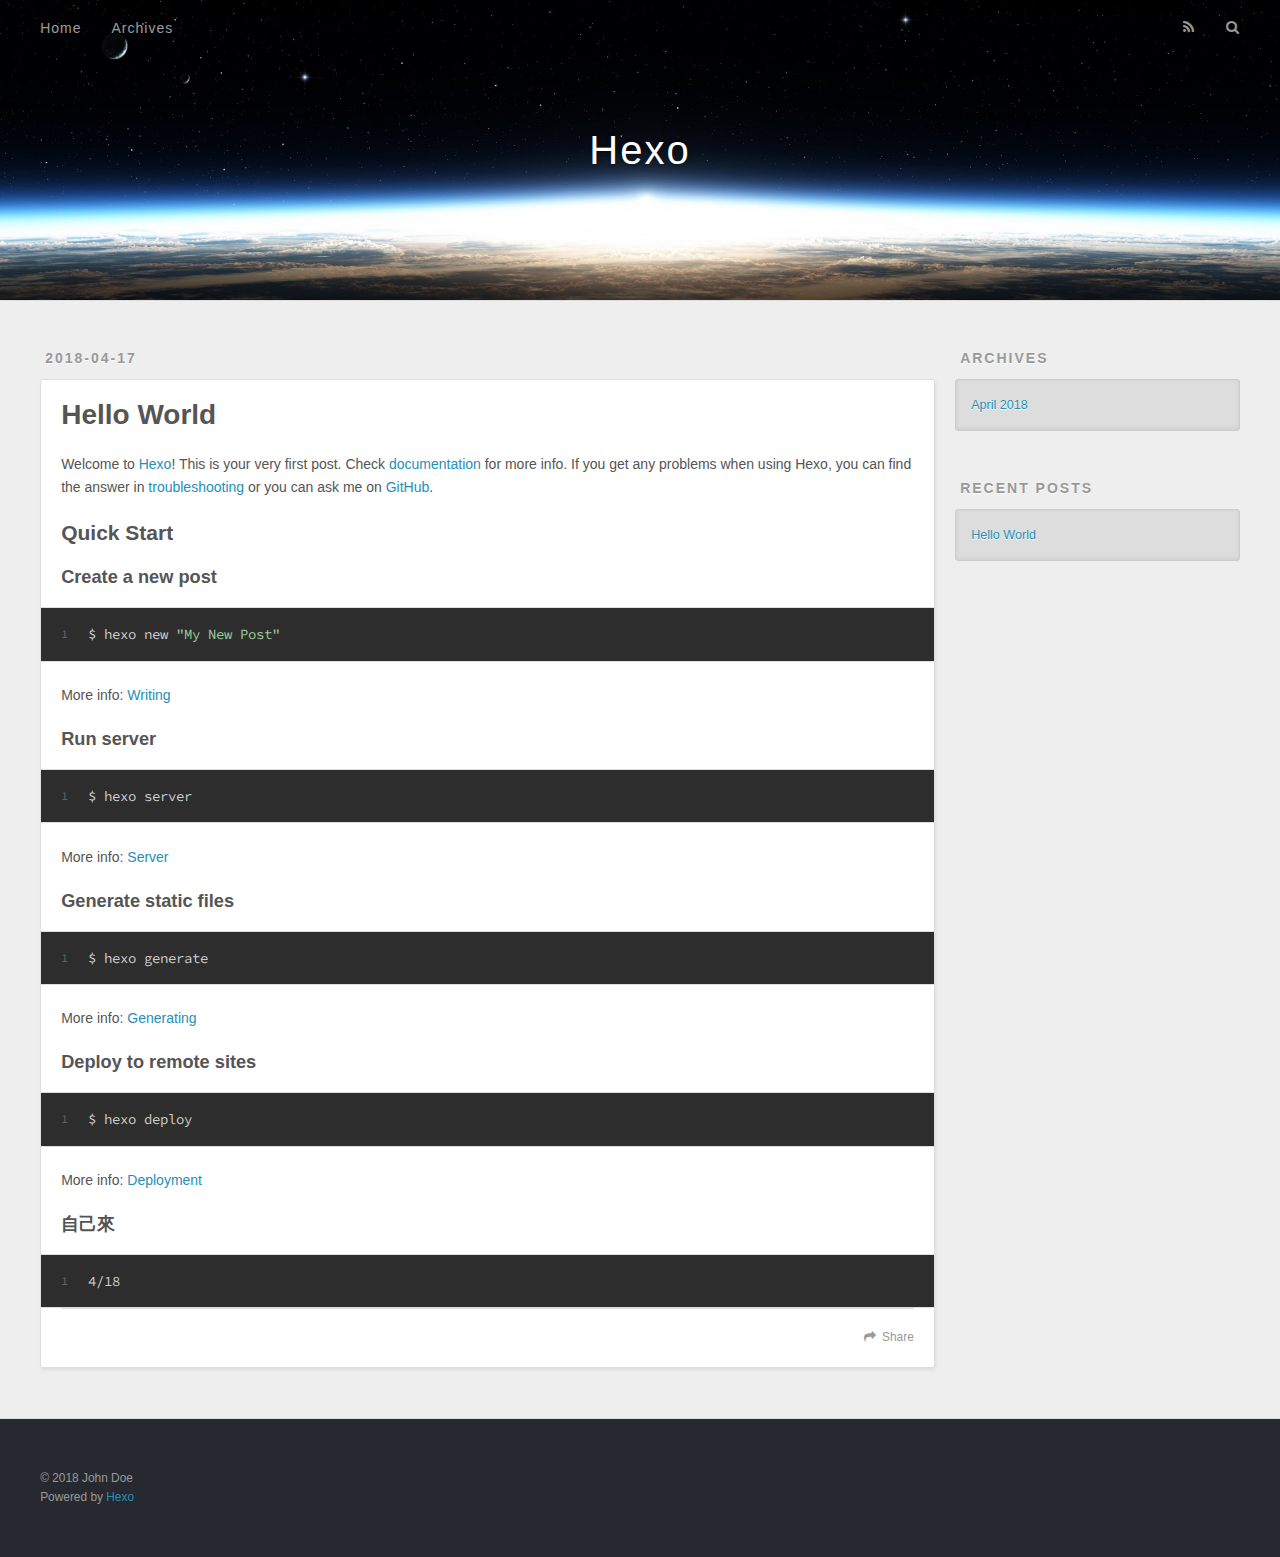
==== index.html @ 75c7a635 "first" ====
<!DOCTYPE html>
<html>
<head>
  <meta charset="utf-8">
  

  
  <title>Hexo</title>
  <meta name="viewport" content="width=device-width, initial-scale=1, maximum-scale=1">
  <meta property="og:type" content="website">
<meta property="og:title" content="Hexo">
<meta property="og:url" content="http://yoursite.com/index.html">
<meta property="og:site_name" content="Hexo">
<meta property="og:locale" content="default">
<meta name="twitter:card" content="summary">
<meta name="twitter:title" content="Hexo">
  
    <link rel="alternate" href="/atom.xml" title="Hexo" type="application/atom+xml">
  
  
    <link rel="icon" href="/favicon.png">
  
  
    <link href="//fonts.googleapis.com/css?family=Source+Code+Pro" rel="stylesheet" type="text/css">
  
  <link rel="stylesheet" href="/css/style.css">
</head>

<body>
  <div id="container">
    <div id="wrap">
      <header id="header">
  <div id="banner"></div>
  <div id="header-outer" class="outer">
    <div id="header-title" class="inner">
      <h1 id="logo-wrap">
        <a href="/" id="logo">Hexo</a>
      </h1>
      
    </div>
    <div id="header-inner" class="inner">
      <nav id="main-nav">
        <a id="main-nav-toggle" class="nav-icon"></a>
        
          <a class="main-nav-link" href="/">Home</a>
        
          <a class="main-nav-link" href="/archives">Archives</a>
        
      </nav>
      <nav id="sub-nav">
        
          <a id="nav-rss-link" class="nav-icon" href="/atom.xml" title="RSS Feed"></a>
        
        <a id="nav-search-btn" class="nav-icon" title="Search"></a>
      </nav>
      <div id="search-form-wrap">
        <form action="//google.com/search" method="get" accept-charset="UTF-8" class="search-form"><input type="search" name="q" class="search-form-input" placeholder="Search"><button type="submit" class="search-form-submit">&#xF002;</button><input type="hidden" name="sitesearch" value="http://yoursite.com"></form>
      </div>
    </div>
  </div>
</header>
      <div class="outer">
        <section id="main">
  
    <article id="post-hello-world" class="article article-type-post" itemscope itemprop="blogPost">
  <div class="article-meta">
    <a href="/2018/04/17/hello-world/" class="article-date">
  <time datetime="2018-04-17T09:49:52.529Z" itemprop="datePublished">2018-04-17</time>
</a>
    
  </div>
  <div class="article-inner">
    
    
      <header class="article-header">
        
  
    <h1 itemprop="name">
      <a class="article-title" href="/2018/04/17/hello-world/">Hello World</a>
    </h1>
  

      </header>
    
    <div class="article-entry" itemprop="articleBody">
      
        <p>Welcome to <a href="https://hexo.io/" target="_blank" rel="noopener">Hexo</a>! This is your very first post. Check <a href="https://hexo.io/docs/" target="_blank" rel="noopener">documentation</a> for more info. If you get any problems when using Hexo, you can find the answer in <a href="https://hexo.io/docs/troubleshooting.html" target="_blank" rel="noopener">troubleshooting</a> or you can ask me on <a href="https://github.com/hexojs/hexo/issues" target="_blank" rel="noopener">GitHub</a>.</p>
<h2 id="Quick-Start"><a href="#Quick-Start" class="headerlink" title="Quick Start"></a>Quick Start</h2><h3 id="Create-a-new-post"><a href="#Create-a-new-post" class="headerlink" title="Create a new post"></a>Create a new post</h3><figure class="highlight bash"><table><tr><td class="gutter"><pre><span class="line">1</span><br></pre></td><td class="code"><pre><span class="line">$ hexo new <span class="string">"My New Post"</span></span><br></pre></td></tr></table></figure>
<p>More info: <a href="https://hexo.io/docs/writing.html" target="_blank" rel="noopener">Writing</a></p>
<h3 id="Run-server"><a href="#Run-server" class="headerlink" title="Run server"></a>Run server</h3><figure class="highlight bash"><table><tr><td class="gutter"><pre><span class="line">1</span><br></pre></td><td class="code"><pre><span class="line">$ hexo server</span><br></pre></td></tr></table></figure>
<p>More info: <a href="https://hexo.io/docs/server.html" target="_blank" rel="noopener">Server</a></p>
<h3 id="Generate-static-files"><a href="#Generate-static-files" class="headerlink" title="Generate static files"></a>Generate static files</h3><figure class="highlight bash"><table><tr><td class="gutter"><pre><span class="line">1</span><br></pre></td><td class="code"><pre><span class="line">$ hexo generate</span><br></pre></td></tr></table></figure>
<p>More info: <a href="https://hexo.io/docs/generating.html" target="_blank" rel="noopener">Generating</a></p>
<h3 id="Deploy-to-remote-sites"><a href="#Deploy-to-remote-sites" class="headerlink" title="Deploy to remote sites"></a>Deploy to remote sites</h3><figure class="highlight bash"><table><tr><td class="gutter"><pre><span class="line">1</span><br></pre></td><td class="code"><pre><span class="line">$ hexo deploy</span><br></pre></td></tr></table></figure>
<p>More info: <a href="https://hexo.io/docs/deployment.html" target="_blank" rel="noopener">Deployment</a></p>
<h3 id="自己來"><a href="#自己來" class="headerlink" title="自己來"></a>自己來</h3><figure class="highlight plain"><table><tr><td class="gutter"><pre><span class="line">1</span><br></pre></td><td class="code"><pre><span class="line">4/18</span><br></pre></td></tr></table></figure>

      
    </div>
    <footer class="article-footer">
      <a data-url="http://yoursite.com/2018/04/17/hello-world/" data-id="cjg4gmbjy0000kxaw15kkt62h" class="article-share-link">Share</a>
      
      
    </footer>
  </div>
  
</article>


  


</section>
        
          <aside id="sidebar">
  
    

  
    

  
    
  
    
  <div class="widget-wrap">
    <h3 class="widget-title">Archives</h3>
    <div class="widget">
      <ul class="archive-list"><li class="archive-list-item"><a class="archive-list-link" href="/archives/2018/04/">April 2018</a></li></ul>
    </div>
  </div>


  
    
  <div class="widget-wrap">
    <h3 class="widget-title">Recent Posts</h3>
    <div class="widget">
      <ul>
        
          <li>
            <a href="/2018/04/17/hello-world/">Hello World</a>
          </li>
        
      </ul>
    </div>
  </div>

  
</aside>
        
      </div>
      <footer id="footer">
  
  <div class="outer">
    <div id="footer-info" class="inner">
      &copy; 2018 John Doe<br>
      Powered by <a href="http://hexo.io/" target="_blank">Hexo</a>
    </div>
  </div>
</footer>
    </div>
    <nav id="mobile-nav">
  
    <a href="/" class="mobile-nav-link">Home</a>
  
    <a href="/archives" class="mobile-nav-link">Archives</a>
  
</nav>
    

<script src="//ajax.googleapis.com/ajax/libs/jquery/2.0.3/jquery.min.js"></script>


  <link rel="stylesheet" href="/fancybox/jquery.fancybox.css">
  <script src="/fancybox/jquery.fancybox.pack.js"></script>


<script src="/js/script.js"></script>



  </div>
</body>
</html>
---- css/style.css ----
body {
  width: 100%;
}
body:before,
body:after {
  content: "";
  display: table;
}
body:after {
  clear: both;
}
html,
body,
div,
span,
applet,
object,
iframe,
h1,
h2,
h3,
h4,
h5,
h6,
p,
blockquote,
pre,
a,
abbr,
acronym,
address,
big,
cite,
code,
del,
dfn,
em,
img,
ins,
kbd,
q,
s,
samp,
small,
strike,
strong,
sub,
sup,
tt,
var,
dl,
dt,
dd,
ol,
ul,
li,
fieldset,
form,
label,
legend,
table,
caption,
tbody,
tfoot,
thead,
tr,
th,
td {
  margin: 0;
  padding: 0;
  border: 0;
  outline: 0;
  font-weight: inherit;
  font-style: inherit;
  font-family: inherit;
  font-size: 100%;
  vertical-align: baseline;
}
body {
  line-height: 1;
  color: #000;
  background: #fff;
}
ol,
ul {
  list-style: none;
}
table {
  border-collapse: separate;
  border-spacing: 0;
  vertical-align: middle;
}
caption,
th,
td {
  text-align: left;
  font-weight: normal;
  vertical-align: middle;
}
a img {
  border: none;
}
input,
button {
  margin: 0;
  padding: 0;
}
input::-moz-focus-inner,
button::-moz-focus-inner {
  border: 0;
  padding: 0;
}
@font-face {
  font-family: FontAwesome;
  font-style: normal;
  font-weight: normal;
  src: url("fonts/fontawesome-webfont.eot?v=#4.0.3");
  src: url("fonts/fontawesome-webfont.eot?#iefix&v=#4.0.3") format("embedded-opentype"), url("fonts/fontawesome-webfont.woff?v=#4.0.3") format("woff"), url("fonts/fontawesome-webfont.ttf?v=#4.0.3") format("truetype"), url("fonts/fontawesome-webfont.svg#fontawesomeregular?v=#4.0.3") format("svg");
}
html,
body,
#container {
  height: 100%;
}
body {
  background: #eee;
  font: 14px -apple-system, BlinkMacSystemFont, "Segoe UI", "Roboto", "Oxygen", "Ubuntu", "Cantarell", "Fira Sans", "Droid Sans", "Helvetica Neue", sans-serif;
  -webkit-text-size-adjust: 100%;
}
.outer {
  max-width: 1220px;
  margin: 0 auto;
  padding: 0 20px;
}
.outer:before,
.outer:after {
  content: "";
  display: table;
}
.outer:after {
  clear: both;
}
.inner {
  display: inline;
  float: left;
  width: 98.33333333333333%;
  margin: 0 0.833333333333333%;
}
.left,
.alignleft {
  float: left;
}
.right,
.alignright {
  float: right;
}
.clear {
  clear: both;
}
#container {
  position: relative;
}
.mobile-nav-on {
  overflow: hidden;
}
#wrap {
  height: 100%;
  width: 100%;
  position: absolute;
  top: 0;
  left: 0;
  -webkit-transition: 0.2s ease-out;
  -moz-transition: 0.2s ease-out;
  -ms-transition: 0.2s ease-out;
  transition: 0.2s ease-out;
  z-index: 1;
  background: #eee;
}
.mobile-nav-on #wrap {
  left: 280px;
}
@media screen and (min-width: 768px) {
  #main {
    display: inline;
    float: left;
    width: 73.33333333333333%;
    margin: 0 0.833333333333333%;
  }
}
.article-date,
.article-category-link,
.archive-year,
.widget-title {
  text-decoration: none;
  text-transform: uppercase;
  letter-spacing: 2px;
  color: #999;
  margin-bottom: 1em;
  margin-left: 5px;
  line-height: 1em;
  text-shadow: 0 1px #fff;
  font-weight: bold;
}
.article-inner,
.archive-article-inner {
  background: #fff;
  -webkit-box-shadow: 1px 2px 3px #ddd;
  box-shadow: 1px 2px 3px #ddd;
  border: 1px solid #ddd;
  border-radius: 3px;
}
.article-entry h1,
.widget h1 {
  font-size: 2em;
}
.article-entry h2,
.widget h2 {
  font-size: 1.5em;
}
.article-entry h3,
.widget h3 {
  font-size: 1.3em;
}
.article-entry h4,
.widget h4 {
  font-size: 1.2em;
}
.article-entry h5,
.widget h5 {
  font-size: 1em;
}
.article-entry h6,
.widget h6 {
  font-size: 1em;
  color: #999;
}
.article-entry hr,
.widget hr {
  border: 1px dashed #ddd;
}
.article-entry strong,
.widget strong {
  font-weight: bold;
}
.article-entry em,
.widget em,
.article-entry cite,
.widget cite {
  font-style: italic;
}
.article-entry sup,
.widget sup,
.article-entry sub,
.widget sub {
  font-size: 0.75em;
  line-height: 0;
  position: relative;
  vertical-align: baseline;
}
.article-entry sup,
.widget sup {
  top: -0.5em;
}
.article-entry sub,
.widget sub {
  bottom: -0.2em;
}
.article-entry small,
.widget small {
  font-size: 0.85em;
}
.article-entry acronym,
.widget acronym,
.article-entry abbr,
.widget abbr {
  border-bottom: 1px dotted;
}
.article-entry ul,
.widget ul,
.article-entry ol,
.widget ol,
.article-entry dl,
.widget dl {
  margin: 0 20px;
  line-height: 1.6em;
}
.article-entry ul ul,
.widget ul ul,
.article-entry ol ul,
.widget ol ul,
.article-entry ul ol,
.widget ul ol,
.article-entry ol ol,
.widget ol ol {
  margin-top: 0;
  margin-bottom: 0;
}
.article-entry ul,
.widget ul {
  list-style: disc;
}
.article-entry ol,
.widget ol {
  list-style: decimal;
}
.article-entry dt,
.widget dt {
  font-weight: bold;
}
#header {
  height: 300px;
  position: relative;
  border-bottom: 1px solid #ddd;
}
#header:before,
#header:after {
  content: "";
  position: absolute;
  left: 0;
  right: 0;
  height: 40px;
}
#header:before {
  top: 0;
  background: -webkit-linear-gradient(rgba(0,0,0,0.2), transparent);
  background: -moz-linear-gradient(rgba(0,0,0,0.2), transparent);
  background: -ms-linear-gradient(rgba(0,0,0,0.2), transparent);
  background: linear-gradient(rgba(0,0,0,0.2), transparent);
}
#header:after {
  bottom: 0;
  background: -webkit-linear-gradient(transparent, rgba(0,0,0,0.2));
  background: -moz-linear-gradient(transparent, rgba(0,0,0,0.2));
  background: -ms-linear-gradient(transparent, rgba(0,0,0,0.2));
  background: linear-gradient(transparent, rgba(0,0,0,0.2));
}
#header-outer {
  height: 100%;
  position: relative;
}
#header-inner {
  position: relative;
  overflow: hidden;
}
#banner {
  position: absolute;
  top: 0;
  left: 0;
  width: 100%;
  height: 100%;
  background: url("images/banner.jpg") center #000;
  -webkit-background-size: cover;
  -moz-background-size: cover;
  background-size: cover;
  z-index: -1;
}
#header-title {
  text-align: center;
  height: 40px;
  position: absolute;
  top: 50%;
  left: 0;
  margin-top: -20px;
}
#logo,
#subtitle {
  text-decoration: none;
  color: #fff;
  font-weight: 300;
  text-shadow: 0 1px 4px rgba(0,0,0,0.3);
}
#logo {
  font-size: 40px;
  line-height: 40px;
  letter-spacing: 2px;
}
#subtitle {
  font-size: 16px;
  line-height: 16px;
  letter-spacing: 1px;
}
#subtitle-wrap {
  margin-top: 16px;
}
#main-nav {
  float: left;
  margin-left: -15px;
}
.nav-icon,
.main-nav-link {
  float: left;
  color: #fff;
  opacity: 0.6;
  text-decoration: none;
  text-shadow: 0 1px rgba(0,0,0,0.2);
  -webkit-transition: opacity 0.2s;
  -moz-transition: opacity 0.2s;
  -ms-transition: opacity 0.2s;
  transition: opacity 0.2s;
  display: block;
  padding: 20px 15px;
}
.nav-icon:hover,
.main-nav-link:hover {
  opacity: 1;
}
.nav-icon {
  font-family: FontAwesome;
  text-align: center;
  font-size: 14px;
  width: 14px;
  height: 14px;
  padding: 20px 15px;
  position: relative;
  cursor: pointer;
}
.main-nav-link {
  font-weight: 300;
  letter-spacing: 1px;
}
@media screen and (max-width: 479px) {
  .main-nav-link {
    display: none;
  }
}
#main-nav-toggle {
  display: none;
}
#main-nav-toggle:before {
  content: "\f0c9";
}
@media screen and (max-width: 479px) {
  #main-nav-toggle {
    display: block;
  }
}
#sub-nav {
  float: right;
  margin-right: -15px;
}
#nav-rss-link:before {
  content: "\f09e";
}
#nav-search-btn:before {
  content: "\f002";
}
#search-form-wrap {
  position: absolute;
  top: 15px;
  width: 150px;
  height: 30px;
  right: -150px;
  opacity: 0;
  -webkit-transition: 0.2s ease-out;
  -moz-transition: 0.2s ease-out;
  -ms-transition: 0.2s ease-out;
  transition: 0.2s ease-out;
}
#search-form-wrap.on {
  opacity: 1;
  right: 0;
}
@media screen and (max-width: 479px) {
  #search-form-wrap {
    width: 100%;
    right: -100%;
  }
}
.search-form {
  position: absolute;
  top: 0;
  left: 0;
  right: 0;
  background: #fff;
  padding: 5px 15px;
  border-radius: 15px;
  -webkit-box-shadow: 0 0 10px rgba(0,0,0,0.3);
  box-shadow: 0 0 10px rgba(0,0,0,0.3);
}
.search-form-input {
  border: none;
  background: none;
  color: #555;
  width: 100%;
  font: 13px -apple-system, BlinkMacSystemFont, "Segoe UI", "Roboto", "Oxygen", "Ubuntu", "Cantarell", "Fira Sans", "Droid Sans", "Helvetica Neue", sans-serif;
  outline: none;
}
.search-form-input::-webkit-search-results-decoration,
.search-form-input::-webkit-search-cancel-button {
  -webkit-appearance: none;
}
.search-form-submit {
  position: absolute;
  top: 50%;
  right: 10px;
  margin-top: -7px;
  font: 13px FontAwesome;
  border: none;
  background: none;
  color: #bbb;
  cursor: pointer;
}
.search-form-submit:hover,
.search-form-submit:focus {
  color: #777;
}
.article {
  margin: 50px 0;
}
.article-inner {
  overflow: hidden;
}
.article-meta:before,
.article-meta:after {
  content: "";
  display: table;
}
.article-meta:after {
  clear: both;
}
.article-date {
  float: left;
}
.article-category {
  float: left;
  line-height: 1em;
  color: #ccc;
  text-shadow: 0 1px #fff;
  margin-left: 8px;
}
.article-category:before {
  content: "\2022";
}
.article-category-link {
  margin: 0 12px 1em;
}
.article-header {
  padding: 20px 20px 0;
}
.article-title {
  text-decoration: none;
  font-size: 2em;
  font-weight: bold;
  color: #555;
  line-height: 1.1em;
  -webkit-transition: color 0.2s;
  -moz-transition: color 0.2s;
  -ms-transition: color 0.2s;
  transition: color 0.2s;
}
a.article-title:hover {
  color: #258fb8;
}
.article-entry {
  color: #555;
  padding: 0 20px;
}
.article-entry:before,
.article-entry:after {
  content: "";
  display: table;
}
.article-entry:after {
  clear: both;
}
.article-entry p,
.article-entry table {
  line-height: 1.6em;
  margin: 1.6em 0;
}
.article-entry h1,
.article-entry h2,
.article-entry h3,
.article-entry h4,
.article-entry h5,
.article-entry h6 {
  font-weight: bold;
}
.article-entry h1,
.article-entry h2,
.article-entry h3,
.article-entry h4,
.article-entry h5,
.article-entry h6 {
  line-height: 1.1em;
  margin: 1.1em 0;
}
.article-entry a {
  color: #258fb8;
  text-decoration: none;
}
.article-entry a:hover {
  text-decoration: underline;
}
.article-entry ul,
.article-entry ol,
.article-entry dl {
  margin-top: 1.6em;
  margin-bottom: 1.6em;
}
.article-entry img,
.article-entry video {
  max-width: 100%;
  height: auto;
  display: block;
  margin: auto;
}
.article-entry iframe {
  border: none;
}
.article-entry table {
  width: 100%;
  border-collapse: collapse;
  border-spacing: 0;
}
.article-entry th {
  font-weight: bold;
  border-bottom: 3px solid #ddd;
  padding-bottom: 0.5em;
}
.article-entry td {
  border-bottom: 1px solid #ddd;
  padding: 10px 0;
}
.article-entry blockquote {
  font-family: Georgia, "Times New Roman", serif;
  font-size: 1.4em;
  margin: 1.6em 20px;
  text-align: center;
}
.article-entry blockquote footer {
  font-size: 14px;
  margin: 1.6em 0;
  font-family: -apple-system, BlinkMacSystemFont, "Segoe UI", "Roboto", "Oxygen", "Ubuntu", "Cantarell", "Fira Sans", "Droid Sans", "Helvetica Neue", sans-serif;
}
.article-entry blockquote footer cite:before {
  content: "—";
  padding: 0 0.5em;
}
.article-entry .pullquote {
  text-align: left;
  width: 45%;
  margin: 0;
}
.article-entry .pullquote.left {
  margin-left: 0.5em;
  margin-right: 1em;
}
.article-entry .pullquote.right {
  margin-right: 0.5em;
  margin-left: 1em;
}
.article-entry .caption {
  color: #999;
  display: block;
  font-size: 0.9em;
  margin-top: 0.5em;
  position: relative;
  text-align: center;
}
.article-entry .video-container {
  position: relative;
  padding-top: 56.25%;
  height: 0;
  overflow: hidden;
}
.article-entry .video-container iframe,
.article-entry .video-container object,
.article-entry .video-container embed {
  position: absolute;
  top: 0;
  left: 0;
  width: 100%;
  height: 100%;
  margin-top: 0;
}
.article-more-link a {
  display: inline-block;
  line-height: 1em;
  padding: 6px 15px;
  border-radius: 15px;
  background: #eee;
  color: #999;
  text-shadow: 0 1px #fff;
  text-decoration: none;
}
.article-more-link a:hover {
  background: #258fb8;
  color: #fff;
  text-decoration: none;
  text-shadow: 0 1px #1e7293;
}
.article-footer {
  font-size: 0.85em;
  line-height: 1.6em;
  border-top: 1px solid #ddd;
  padding-top: 1.6em;
  margin: 0 20px 20px;
}
.article-footer:before,
.article-footer:after {
  content: "";
  display: table;
}
.article-footer:after {
  clear: both;
}
.article-footer a {
  color: #999;
  text-decoration: none;
}
.article-footer a:hover {
  color: #555;
}
.article-tag-list-item {
  float: left;
  margin-right: 10px;
}
.article-tag-list-link:before {
  content: "#";
}
.article-comment-link {
  float: right;
}
.article-comment-link:before {
  content: "\f075";
  font-family: FontAwesome;
  padding-right: 8px;
}
.article-share-link {
  cursor: pointer;
  float: right;
  margin-left: 20px;
}
.article-share-link:before {
  content: "\f064";
  font-family: FontAwesome;
  padding-right: 6px;
}
#article-nav {
  position: relative;
}
#article-nav:before,
#article-nav:after {
  content: "";
  display: table;
}
#article-nav:after {
  clear: both;
}
@media screen and (min-width: 768px) {
  #article-nav {
    margin: 50px 0;
  }
  #article-nav:before {
    width: 8px;
    height: 8px;
    position: absolute;
    top: 50%;
    left: 50%;
    margin-top: -4px;
    margin-left: -4px;
    content: "";
    border-radius: 50%;
    background: #ddd;
    -webkit-box-shadow: 0 1px 2px #fff;
    box-shadow: 0 1px 2px #fff;
  }
}
.article-nav-link-wrap {
  text-decoration: none;
  text-shadow: 0 1px #fff;
  color: #999;
  -webkit-box-sizing: border-box;
  -moz-box-sizing: border-box;
  box-sizing: border-box;
  margin-top: 50px;
  text-align: center;
  display: block;
}
.article-nav-link-wrap:hover {
  color: #555;
}
@media screen and (min-width: 768px) {
  .article-nav-link-wrap {
    width: 50%;
    margin-top: 0;
  }
}
@media screen and (min-width: 768px) {
  #article-nav-newer {
    float: left;
    text-align: right;
    padding-right: 20px;
  }
}
@media screen and (min-width: 768px) {
  #article-nav-older {
    float: right;
    text-align: left;
    padding-left: 20px;
  }
}
.article-nav-caption {
  text-transform: uppercase;
  letter-spacing: 2px;
  color: #ddd;
  line-height: 1em;
  font-weight: bold;
}
#article-nav-newer .article-nav-caption {
  margin-right: -2px;
}
.article-nav-title {
  font-size: 0.85em;
  line-height: 1.6em;
  margin-top: 0.5em;
}
.article-share-box {
  position: absolute;
  display: none;
  background: #fff;
  -webkit-box-shadow: 1px 2px 10px rgba(0,0,0,0.2);
  box-shadow: 1px 2px 10px rgba(0,0,0,0.2);
  border-radius: 3px;
  margin-left: -145px;
  overflow: hidden;
  z-index: 1;
}
.article-share-box.on {
  display: block;
}
.article-share-input {
  width: 100%;
  background: none;
  -webkit-box-sizing: border-box;
  -moz-box-sizing: border-box;
  box-sizing: border-box;
  font: 14px -apple-system, BlinkMacSystemFont, "Segoe UI", "Roboto", "Oxygen", "Ubuntu", "Cantarell", "Fira Sans", "Droid Sans", "Helvetica Neue", sans-serif;
  padding: 0 15px;
  color: #555;
  outline: none;
  border: 1px solid #ddd;
  border-radius: 3px 3px 0 0;
  height: 36px;
  line-height: 36px;
}
.article-share-links {
  background: #eee;
}
.article-share-links:before,
.article-share-links:after {
  content: "";
  display: table;
}
.article-share-links:after {
  clear: both;
}
.article-share-twitter,
.article-share-facebook,
.article-share-pinterest,
.article-share-google {
  width: 50px;
  height: 36px;
  display: block;
  float: left;
  position: relative;
  color: #999;
  text-shadow: 0 1px #fff;
}
.article-share-twitter:before,
.article-share-facebook:before,
.article-share-pinterest:before,
.article-share-google:before {
  font-size: 20px;
  font-family: FontAwesome;
  width: 20px;
  height: 20px;
  position: absolute;
  top: 50%;
  left: 50%;
  margin-top: -10px;
  margin-left: -10px;
  text-align: center;
}
.article-share-twitter:hover,
.article-share-facebook:hover,
.article-share-pinterest:hover,
.article-share-google:hover {
  color: #fff;
}
.article-share-twitter:before {
  content: "\f099";
}
.article-share-twitter:hover {
  background: #00aced;
  text-shadow: 0 1px #008abe;
}
.article-share-facebook:before {
  content: "\f09a";
}
.article-share-facebook:hover {
  background: #3b5998;
  text-shadow: 0 1px #2f477a;
}
.article-share-pinterest:before {
  content: "\f0d2";
}
.article-share-pinterest:hover {
  background: #cb2027;
  text-shadow: 0 1px #a21a1f;
}
.article-share-google:before {
  content: "\f0d5";
}
.article-share-google:hover {
  background: #dd4b39;
  text-shadow: 0 1px #be3221;
}
.article-gallery {
  background: #000;
  position: relative;
}
.article-gallery-photos {
  position: relative;
  overflow: hidden;
}
.article-gallery-img {
  display: none;
  max-width: 100%;
}
.article-gallery-img:first-child {
  display: block;
}
.article-gallery-img.loaded {
  position: absolute;
  display: block;
}
.article-gallery-img img {
  display: block;
  max-width: 100%;
  margin: 0 auto;
}
#comments {
  background: #fff;
  -webkit-box-shadow: 1px 2px 3px #ddd;
  box-shadow: 1px 2px 3px #ddd;
  padding: 20px;
  border: 1px solid #ddd;
  border-radius: 3px;
  margin: 50px 0;
}
#comments a {
  color: #258fb8;
}
.archives-wrap {
  margin: 50px 0;
}
.archives:before,
.archives:after {
  content: "";
  display: table;
}
.archives:after {
  clear: both;
}
.archive-year-wrap {
  margin-bottom: 1em;
}
.archives {
  -webkit-column-gap: 10px;
  -moz-column-gap: 10px;
  column-gap: 10px;
}
@media screen and (min-width: 480px) and (max-width: 767px) {
  .archives {
    -webkit-column-count: 2;
    -moz-column-count: 2;
    column-count: 2;
  }
}
@media screen and (min-width: 768px) {
  .archives {
    -webkit-column-count: 3;
    -moz-column-count: 3;
    column-count: 3;
  }
}
.archive-article {
  -webkit-column-break-inside: avoid;
  page-break-inside: avoid;
  overflow: hidden;
  break-inside: avoid-column;
}
.archive-article-inner {
  padding: 10px;
  margin-bottom: 15px;
}
.archive-article-title {
  text-decoration: none;
  font-weight: bold;
  color: #555;
  -webkit-transition: color 0.2s;
  -moz-transition: color 0.2s;
  -ms-transition: color 0.2s;
  transition: color 0.2s;
  line-height: 1.6em;
}
.archive-article-title:hover {
  color: #258fb8;
}
.archive-article-footer {
  margin-top: 1em;
}
.archive-article-date {
  color: #999;
  text-decoration: none;
  font-size: 0.85em;
  line-height: 1em;
  margin-bottom: 0.5em;
  display: block;
}
#page-nav {
  margin: 50px auto;
  background: #fff;
  -webkit-box-shadow: 1px 2px 3px #ddd;
  box-shadow: 1px 2px 3px #ddd;
  border: 1px solid #ddd;
  border-radius: 3px;
  text-align: center;
  color: #999;
  overflow: hidden;
}
#page-nav:before,
#page-nav:after {
  content: "";
  display: table;
}
#page-nav:after {
  clear: both;
}
#page-nav a,
#page-nav span {
  padding: 10px 20px;
  line-height: 1;
  height: 2ex;
}
#page-nav a {
  color: #999;
  text-decoration: none;
}
#page-nav a:hover {
  background: #999;
  color: #fff;
}
#page-nav .prev {
  float: left;
}
#page-nav .next {
  float: right;
}
#page-nav .page-number {
  display: inline-block;
}
@media screen and (max-width: 479px) {
  #page-nav .page-number {
    display: none;
  }
}
#page-nav .current {
  color: #555;
  font-weight: bold;
}
#page-nav .space {
  color: #ddd;
}
#footer {
  background: #262a30;
  padding: 50px 0;
  border-top: 1px solid #ddd;
  color: #999;
}
#footer a {
  color: #258fb8;
  text-decoration: none;
}
#footer a:hover {
  text-decoration: underline;
}
#footer-info {
  line-height: 1.6em;
  font-size: 0.85em;
}
.article-entry pre,
.article-entry .highlight {
  background: #2d2d2d;
  margin: 0 -20px;
  padding: 15px 20px;
  border-style: solid;
  border-color: #ddd;
  border-width: 1px 0;
  overflow: auto;
  color: #ccc;
  line-height: 22.400000000000002px;
}
.article-entry .highlight .gutter pre,
.article-entry .gist .gist-file .gist-data .line-numbers {
  color: #666;
  font-size: 0.85em;
}
.article-entry pre,
.article-entry code {
  font-family: "Source Code Pro", Consolas, Monaco, Menlo, Consolas, monospace;
}
.article-entry code {
  background: #eee;
  text-shadow: 0 1px #fff;
  padding: 0 0.3em;
}
.article-entry pre code {
  background: none;
  text-shadow: none;
  padding: 0;
}
.article-entry .highlight pre {
  border: none;
  margin: 0;
  padding: 0;
}
.article-entry .highlight table {
  margin: 0;
  width: auto;
}
.article-entry .highlight td {
  border: none;
  padding: 0;
}
.article-entry .highlight figcaption {
  font-size: 0.85em;
  color: #999;
  line-height: 1em;
  margin-bottom: 1em;
}
.article-entry .highlight figcaption:before,
.article-entry .highlight figcaption:after {
  content: "";
  display: table;
}
.article-entry .highlight figcaption:after {
  clear: both;
}
.article-entry .highlight figcaption a {
  float: right;
}
.article-entry .highlight .gutter pre {
  text-align: right;
  padding-right: 20px;
}
.article-entry .highlight .line {
  height: 22.400000000000002px;
}
.article-entry .highlight .line.marked {
  background: #515151;
}
.article-entry .gist {
  margin: 0 -20px;
  border-style: solid;
  border-color: #ddd;
  border-width: 1px 0;
  background: #2d2d2d;
  padding: 15px 20px 15px 0;
}
.article-entry .gist .gist-file {
  border: none;
  font-family: "Source Code Pro", Consolas, Monaco, Menlo, Consolas, monospace;
  margin: 0;
}
.article-entry .gist .gist-file .gist-data {
  background: none;
  border: none;
}
.article-entry .gist .gist-file .gist-data .line-numbers {
  background: none;
  border: none;
  padding: 0 20px 0 0;
}
.article-entry .gist .gist-file .gist-data .line-data {
  padding: 0 !important;
}
.article-entry .gist .gist-file .highlight {
  margin: 0;
  padding: 0;
  border: none;
}
.article-entry .gist .gist-file .gist-meta {
  background: #2d2d2d;
  color: #999;
  font: 0.85em -apple-system, BlinkMacSystemFont, "Segoe UI", "Roboto", "Oxygen", "Ubuntu", "Cantarell", "Fira Sans", "Droid Sans", "Helvetica Neue", sans-serif;
  text-shadow: 0 0;
  padding: 0;
  margin-top: 1em;
  margin-left: 20px;
}
.article-entry .gist .gist-file .gist-meta a {
  color: #258fb8;
  font-weight: normal;
}
.article-entry .gist .gist-file .gist-meta a:hover {
  text-decoration: underline;
}
pre .comment,
pre .title {
  color: #999;
}
pre .variable,
pre .attribute,
pre .tag,
pre .regexp,
pre .ruby .constant,
pre .xml .tag .title,
pre .xml .pi,
pre .xml .doctype,
pre .html .doctype,
pre .css .id,
pre .css .class,
pre .css .pseudo {
  color: #f2777a;
}
pre .number,
pre .preprocessor,
pre .built_in,
pre .literal,
pre .params,
pre .constant {
  color: #f99157;
}
pre .class,
pre .ruby .class .title,
pre .css .rules .attribute {
  color: #9c9;
}
pre .string,
pre .value,
pre .inheritance,
pre .header,
pre .ruby .symbol,
pre .xml .cdata {
  color: #9c9;
}
pre .css .hexcolor {
  color: #6cc;
}
pre .function,
pre .python .decorator,
pre .python .title,
pre .ruby .function .title,
pre .ruby .title .keyword,
pre .perl .sub,
pre .javascript .title,
pre .coffeescript .title {
  color: #69c;
}
pre .keyword,
pre .javascript .function {
  color: #c9c;
}
@media screen and (max-width: 479px) {
  #mobile-nav {
    position: absolute;
    top: 0;
    left: 0;
    width: 280px;
    height: 100%;
    background: #191919;
    border-right: 1px solid #fff;
  }
}
@media screen and (max-width: 479px) {
  .mobile-nav-link {
    display: block;
    color: #999;
    text-decoration: none;
    padding: 15px 20px;
    font-weight: bold;
  }
  .mobile-nav-link:hover {
    color: #fff;
  }
}
@media screen and (min-width: 768px) {
  #sidebar {
    display: inline;
    float: left;
    width: 23.333333333333332%;
    margin: 0 0.833333333333333%;
  }
}
.widget-wrap {
  margin: 50px 0;
}
.widget {
  color: #777;
  text-shadow: 0 1px #fff;
  background: #ddd;
  -webkit-box-shadow: 0 -1px 4px #ccc inset;
  box-shadow: 0 -1px 4px #ccc inset;
  border: 1px solid #ccc;
  padding: 15px;
  border-radius: 3px;
}
.widget a {
  color: #258fb8;
  text-decoration: none;
}
.widget a:hover {
  text-decoration: underline;
}
.widget ul ul,
.widget ol ul,
.widget dl ul,
.widget ul ol,
.widget ol ol,
.widget dl ol,
.widget ul dl,
.widget ol dl,
.widget dl dl {
  margin-left: 15px;
  list-style: disc;
}
.widget {
  line-height: 1.6em;
  word-wrap: break-word;
  font-size: 0.9em;
}
.widget ul,
.widget ol {
  list-style: none;
  margin: 0;
}
.widget ul ul,
.widget ol ul,
.widget ul ol,
.widget ol ol {
  margin: 0 20px;
}
.widget ul ul,
.widget ol ul {
  list-style: disc;
}
.widget ul ol,
.widget ol ol {
  list-style: decimal;
}
.category-list-count,
.tag-list-count,
.archive-list-count {
  padding-left: 5px;
  color: #999;
  font-size: 0.85em;
}
.category-list-count:before,
.tag-list-count:before,
.archive-list-count:before {
  content: "(";
}
.category-list-count:after,
.tag-list-count:after,
.archive-list-count:after {
  content: ")";
}
.tagcloud a {
  margin-right: 5px;
  display: inline-block;
}
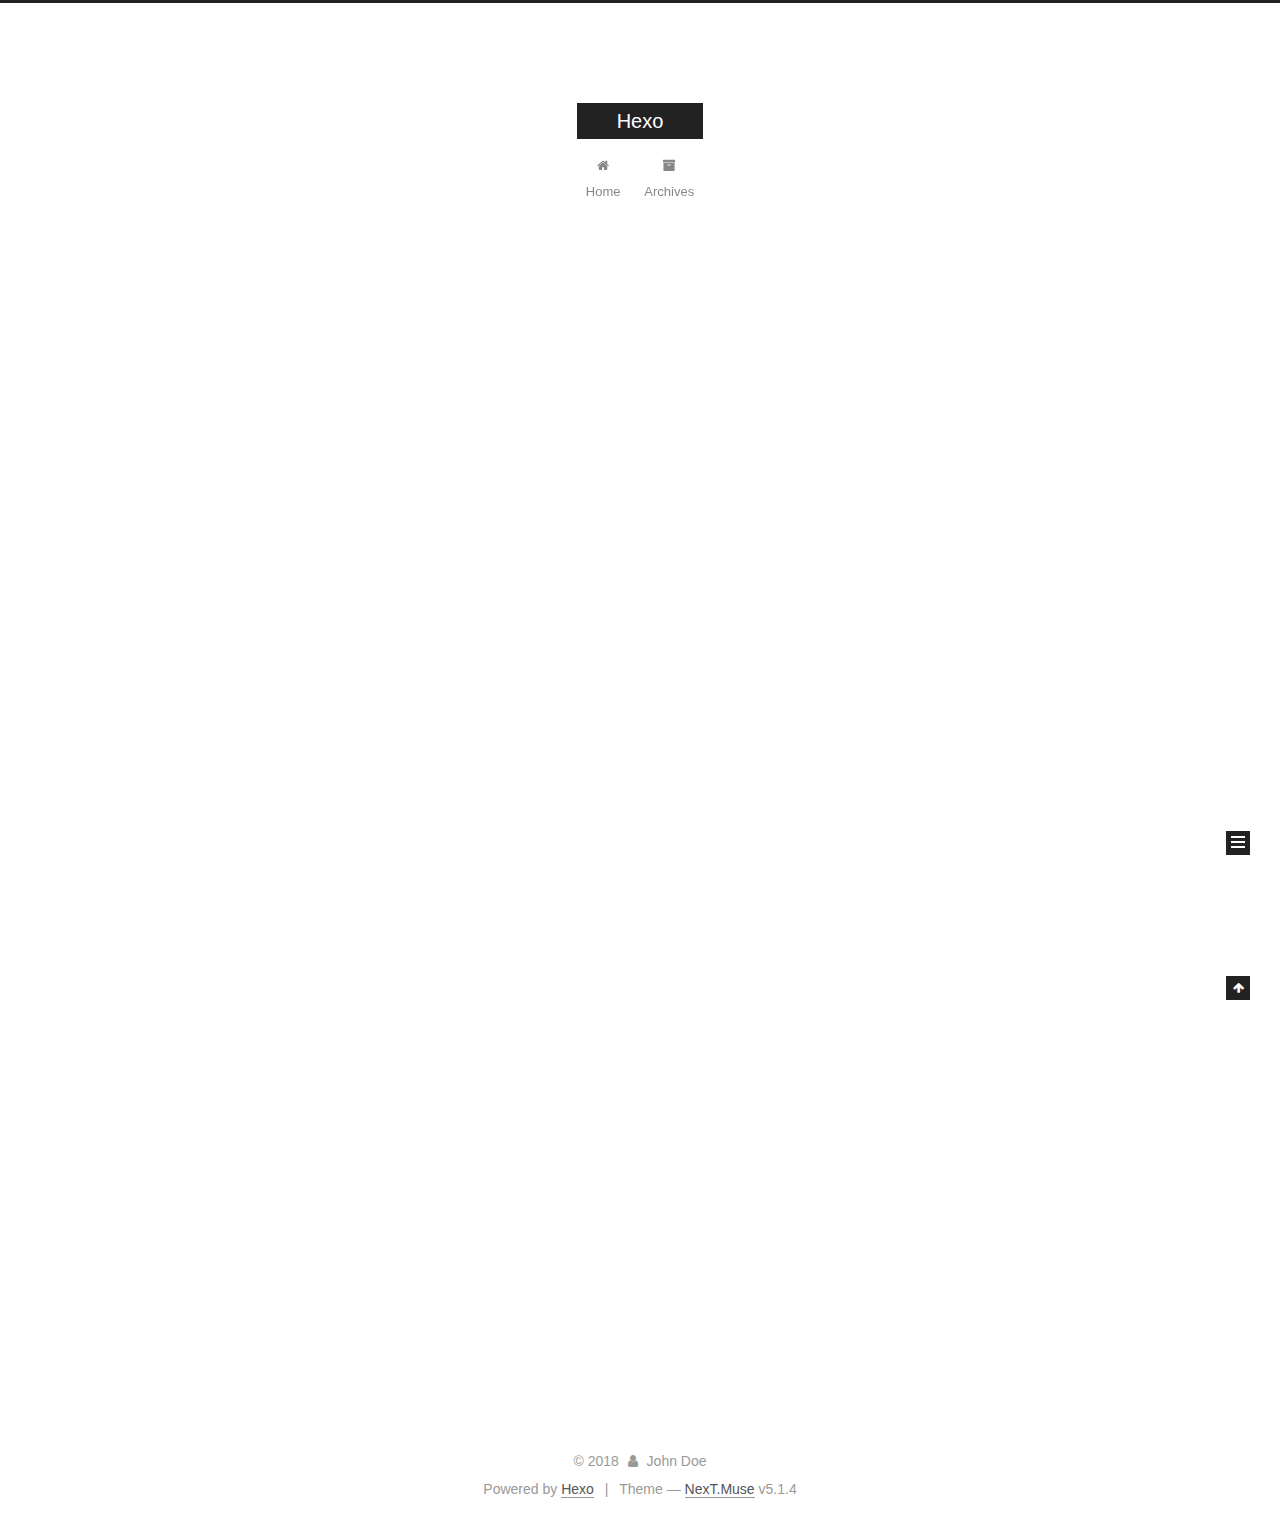
==== commit 92d52bf0: "first" ====
--- a/index.html
+++ b/index.html
@@ -1,90 +1,306 @@
 <!DOCTYPE html>
-<html>
+
+
+
+  
+
+
+<html class="theme-next muse use-motion" lang="">
 <head>
-  <meta charset="utf-8">
-  
-
-  
-  <title>Hexo</title>
-  <meta name="viewport" content="width=device-width, initial-scale=1, maximum-scale=1">
-  <meta property="og:type" content="website">
+  <meta charset="UTF-8"/>
+<meta http-equiv="X-UA-Compatible" content="IE=edge" />
+<meta name="viewport" content="width=device-width, initial-scale=1, maximum-scale=1"/>
+<meta name="theme-color" content="#222">
+
+
+
+
+
+
+
+
+
+<meta http-equiv="Cache-Control" content="no-transform" />
+<meta http-equiv="Cache-Control" content="no-siteapp" />
+
+
+
+
+
+
+
+
+
+
+
+
+
+
+
+
+  
+  
+  <link href="/lib/fancybox/source/jquery.fancybox.css?v=2.1.5" rel="stylesheet" type="text/css" />
+
+
+
+
+
+
+
+<link href="/lib/font-awesome/css/font-awesome.min.css?v=4.6.2" rel="stylesheet" type="text/css" />
+
+<link href="/css/main.css?v=5.1.4" rel="stylesheet" type="text/css" />
+
+
+  <link rel="apple-touch-icon" sizes="180x180" href="/images/apple-touch-icon-next.png?v=5.1.4">
+
+
+  <link rel="icon" type="image/png" sizes="32x32" href="/images/favicon-32x32-next.png?v=5.1.4">
+
+
+  <link rel="icon" type="image/png" sizes="16x16" href="/images/favicon-16x16-next.png?v=5.1.4">
+
+
+  <link rel="mask-icon" href="/images/logo.svg?v=5.1.4" color="#222">
+
+
+
+
+
+  <meta name="keywords" content="Hexo, NexT" />
+
+
+
+
+
+
+
+
+
+
+<meta property="og:type" content="website">
 <meta property="og:title" content="Hexo">
 <meta property="og:url" content="http://yoursite.com/index.html">
 <meta property="og:site_name" content="Hexo">
 <meta property="og:locale" content="default">
 <meta name="twitter:card" content="summary">
 <meta name="twitter:title" content="Hexo">
-  
-    <link rel="alternate" href="/atom.xml" title="Hexo" type="application/atom+xml">
-  
-  
-    <link rel="icon" href="/favicon.png">
-  
-  
-    <link href="//fonts.googleapis.com/css?family=Source+Code+Pro" rel="stylesheet" type="text/css">
-  
-  <link rel="stylesheet" href="/css/style.css">
+
+
+
+<script type="text/javascript" id="hexo.configurations">
+  var NexT = window.NexT || {};
+  var CONFIG = {
+    root: '/',
+    scheme: 'Muse',
+    version: '5.1.4',
+    sidebar: {"position":"left","display":"post","offset":12,"b2t":false,"scrollpercent":false,"onmobile":false},
+    fancybox: true,
+    tabs: true,
+    motion: {"enable":true,"async":false,"transition":{"post_block":"fadeIn","post_header":"slideDownIn","post_body":"slideDownIn","coll_header":"slideLeftIn","sidebar":"slideUpIn"}},
+    duoshuo: {
+      userId: '0',
+      author: 'Author'
+    },
+    algolia: {
+      applicationID: '',
+      apiKey: '',
+      indexName: '',
+      hits: {"per_page":10},
+      labels: {"input_placeholder":"Search for Posts","hits_empty":"We didn't find any results for the search: ${query}","hits_stats":"${hits} results found in ${time} ms"}
+    }
+  };
+</script>
+
+
+
+  <link rel="canonical" href="http://yoursite.com/"/>
+
+
+
+
+
+  <title>Hexo</title>
+  
+
+
+
+
+
+
+
+
 </head>
 
-<body>
-  <div id="container">
-    <div id="wrap">
-      <header id="header">
-  <div id="banner"></div>
-  <div id="header-outer" class="outer">
-    <div id="header-title" class="inner">
-      <h1 id="logo-wrap">
-        <a href="/" id="logo">Hexo</a>
-      </h1>
-      
+<body itemscope itemtype="http://schema.org/WebPage" lang="default">
+
+  
+  
+    
+  
+
+  <div class="container sidebar-position-left 
+  page-home">
+    <div class="headband"></div>
+
+    <header id="header" class="header" itemscope itemtype="http://schema.org/WPHeader">
+      <div class="header-inner"><div class="site-brand-wrapper">
+  <div class="site-meta ">
+    
+
+    <div class="custom-logo-site-title">
+      <a href="/"  class="brand" rel="start">
+        <span class="logo-line-before"><i></i></span>
+        <span class="site-title">Hexo</span>
+        <span class="logo-line-after"><i></i></span>
+      </a>
     </div>
-    <div id="header-inner" class="inner">
-      <nav id="main-nav">
-        <a id="main-nav-toggle" class="nav-icon"></a>
-        
-          <a class="main-nav-link" href="/">Home</a>
-        
-          <a class="main-nav-link" href="/archives">Archives</a>
-        
-      </nav>
-      <nav id="sub-nav">
-        
-          <a id="nav-rss-link" class="nav-icon" href="/atom.xml" title="RSS Feed"></a>
-        
-        <a id="nav-search-btn" class="nav-icon" title="Search"></a>
-      </nav>
-      <div id="search-form-wrap">
-        <form action="//google.com/search" method="get" accept-charset="UTF-8" class="search-form"><input type="search" name="q" class="search-form-input" placeholder="Search"><button type="submit" class="search-form-submit">&#xF002;</button><input type="hidden" name="sitesearch" value="http://yoursite.com"></form>
-      </div>
-    </div>
+      
+        <p class="site-subtitle"></p>
+      
   </div>
-</header>
-      <div class="outer">
-        <section id="main">
-  
-    <article id="post-hello-world" class="article article-type-post" itemscope itemprop="blogPost">
-  <div class="article-meta">
-    <a href="/2018/04/17/hello-world/" class="article-date">
-  <time datetime="2018-04-17T09:49:52.529Z" itemprop="datePublished">2018-04-17</time>
-</a>
-    
+
+  <div class="site-nav-toggle">
+    <button>
+      <span class="btn-bar"></span>
+      <span class="btn-bar"></span>
+      <span class="btn-bar"></span>
+    </button>
   </div>
-  <div class="article-inner">
-    
-    
-      <header class="article-header">
-        
-  
-    <h1 itemprop="name">
-      <a class="article-title" href="/2018/04/17/hello-world/">Hello World</a>
-    </h1>
-  
-
+</div>
+
+<nav class="site-nav">
+  
+
+  
+    <ul id="menu" class="menu">
+      
+        
+        <li class="menu-item menu-item-home">
+          <a href="/" rel="section">
+            
+              <i class="menu-item-icon fa fa-fw fa-home"></i> <br />
+            
+            Home
+          </a>
+        </li>
+      
+        
+        <li class="menu-item menu-item-archives">
+          <a href="/archives/" rel="section">
+            
+              <i class="menu-item-icon fa fa-fw fa-archive"></i> <br />
+            
+            Archives
+          </a>
+        </li>
+      
+
+      
+    </ul>
+  
+
+  
+</nav>
+
+
+
+ </div>
+    </header>
+
+    <main id="main" class="main">
+      <div class="main-inner">
+        <div class="content-wrap">
+          <div id="content" class="content">
+            
+  <section id="posts" class="posts-expand">
+    
+      
+
+  
+
+  
+  
+  
+
+  <article class="post post-type-normal" itemscope itemtype="http://schema.org/Article">
+  
+  
+  
+  <div class="post-block">
+    <link itemprop="mainEntityOfPage" href="http://yoursite.com/2018/04/17/hello-world/">
+
+    <span hidden itemprop="author" itemscope itemtype="http://schema.org/Person">
+      <meta itemprop="name" content="John Doe">
+      <meta itemprop="description" content="">
+      <meta itemprop="image" content="/images/avatar.gif">
+    </span>
+
+    <span hidden itemprop="publisher" itemscope itemtype="http://schema.org/Organization">
+      <meta itemprop="name" content="Hexo">
+    </span>
+
+    
+      <header class="post-header">
+
+        
+        
+          <h1 class="post-title" itemprop="name headline">
+                
+                <a class="post-title-link" href="/2018/04/17/hello-world/" itemprop="url">Hello World</a></h1>
+        
+
+        <div class="post-meta">
+          <span class="post-time">
+            
+              <span class="post-meta-item-icon">
+                <i class="fa fa-calendar-o"></i>
+              </span>
+              
+                <span class="post-meta-item-text">Posted on</span>
+              
+              <time title="Post created" itemprop="dateCreated datePublished" datetime="2018-04-17T17:49:52+08:00">
+                2018-04-17
+              </time>
+            
+
+            
+
+            
+          </span>
+
+          
+
+          
+            
+          
+
+          
+          
+
+          
+
+          
+
+          
+
+        </div>
       </header>
     
-    <div class="article-entry" itemprop="articleBody">
-      
-        <p>Welcome to <a href="https://hexo.io/" target="_blank" rel="noopener">Hexo</a>! This is your very first post. Check <a href="https://hexo.io/docs/" target="_blank" rel="noopener">documentation</a> for more info. If you get any problems when using Hexo, you can find the answer in <a href="https://hexo.io/docs/troubleshooting.html" target="_blank" rel="noopener">troubleshooting</a> or you can ask me on <a href="https://github.com/hexojs/hexo/issues" target="_blank" rel="noopener">GitHub</a>.</p>
+
+    
+    
+    
+    <div class="post-body" itemprop="articleBody">
+
+      
+      
+
+      
+        
+          
+            <p>Welcome to <a href="https://hexo.io/" target="_blank" rel="noopener">Hexo</a>! This is your very first post. Check <a href="https://hexo.io/docs/" target="_blank" rel="noopener">documentation</a> for more info. If you get any problems when using Hexo, you can find the answer in <a href="https://hexo.io/docs/troubleshooting.html" target="_blank" rel="noopener">troubleshooting</a> or you can ask me on <a href="https://github.com/hexojs/hexo/issues" target="_blank" rel="noopener">GitHub</a>.</p>
 <h2 id="Quick-Start"><a href="#Quick-Start" class="headerlink" title="Quick Start"></a>Quick Start</h2><h3 id="Create-a-new-post"><a href="#Create-a-new-post" class="headerlink" title="Create a new post"></a>Create a new post</h3><figure class="highlight bash"><table><tr><td class="gutter"><pre><span class="line">1</span><br></pre></td><td class="code"><pre><span class="line">$ hexo new <span class="string">"My New Post"</span></span><br></pre></td></tr></table></figure>
 <p>More info: <a href="https://hexo.io/docs/writing.html" target="_blank" rel="noopener">Writing</a></p>
 <h3 id="Run-server"><a href="#Run-server" class="headerlink" title="Run server"></a>Run server</h3><figure class="highlight bash"><table><tr><td class="gutter"><pre><span class="line">1</span><br></pre></td><td class="code"><pre><span class="line">$ hexo server</span><br></pre></td></tr></table></figure>
@@ -95,91 +311,307 @@
 <p>More info: <a href="https://hexo.io/docs/deployment.html" target="_blank" rel="noopener">Deployment</a></p>
 <h3 id="自己來"><a href="#自己來" class="headerlink" title="自己來"></a>自己來</h3><figure class="highlight plain"><table><tr><td class="gutter"><pre><span class="line">1</span><br></pre></td><td class="code"><pre><span class="line">4/18</span><br></pre></td></tr></table></figure>
 
+          
+        
       
     </div>
-    <footer class="article-footer">
-      <a data-url="http://yoursite.com/2018/04/17/hello-world/" data-id="cjg4gmbjy0000kxaw15kkt62h" class="article-share-link">Share</a>
-      
+    
+    
+    
+
+    
+
+    
+
+    
+
+    <footer class="post-footer">
+      
+
+      
+
+      
+
+      
+      
+        <div class="post-eof"></div>
       
     </footer>
   </div>
   
-</article>
-
-
-  
-
-
-</section>
-        
-          <aside id="sidebar">
-  
-    
-
-  
-    
-
-  
-    
-  
-    
-  <div class="widget-wrap">
-    <h3 class="widget-title">Archives</h3>
-    <div class="widget">
-      <ul class="archive-list"><li class="archive-list-item"><a class="archive-list-link" href="/archives/2018/04/">April 2018</a></li></ul>
+  
+  
+  </article>
+
+
+    
+  </section>
+
+  
+
+
+          </div>
+          
+
+
+          
+
+        </div>
+        
+          
+  
+  <div class="sidebar-toggle">
+    <div class="sidebar-toggle-line-wrap">
+      <span class="sidebar-toggle-line sidebar-toggle-line-first"></span>
+      <span class="sidebar-toggle-line sidebar-toggle-line-middle"></span>
+      <span class="sidebar-toggle-line sidebar-toggle-line-last"></span>
     </div>
   </div>
 
-
-  
-    
-  <div class="widget-wrap">
-    <h3 class="widget-title">Recent Posts</h3>
-    <div class="widget">
-      <ul>
-        
-          <li>
-            <a href="/2018/04/17/hello-world/">Hello World</a>
-          </li>
-        
-      </ul>
+  <aside id="sidebar" class="sidebar">
+    
+    <div class="sidebar-inner">
+
+      
+
+      
+
+      <section class="site-overview-wrap sidebar-panel sidebar-panel-active">
+        <div class="site-overview">
+          <div class="site-author motion-element" itemprop="author" itemscope itemtype="http://schema.org/Person">
+            
+              <p class="site-author-name" itemprop="name">John Doe</p>
+              <p class="site-description motion-element" itemprop="description"></p>
+          </div>
+
+          <nav class="site-state motion-element">
+
+            
+              <div class="site-state-item site-state-posts">
+              
+                <a href="/archives/">
+              
+                  <span class="site-state-item-count">1</span>
+                  <span class="site-state-item-name">posts</span>
+                </a>
+              </div>
+            
+
+            
+
+            
+
+          </nav>
+
+          
+
+          
+
+          
+          
+
+          
+          
+
+          
+
+        </div>
+      </section>
+
+      
+
+      
+
     </div>
+  </aside>
+
+
+        
+      </div>
+    </main>
+
+    <footer id="footer" class="footer">
+      <div class="footer-inner">
+        <div class="copyright">&copy; <span itemprop="copyrightYear">2018</span>
+  <span class="with-love">
+    <i class="fa fa-user"></i>
+  </span>
+  <span class="author" itemprop="copyrightHolder">John Doe</span>
+
+  
+</div>
+
+
+  <div class="powered-by">Powered by <a class="theme-link" target="_blank" href="https://hexo.io">Hexo</a></div>
+
+
+
+  <span class="post-meta-divider">|</span>
+
+
+
+  <div class="theme-info">Theme &mdash; <a class="theme-link" target="_blank" href="https://github.com/iissnan/hexo-theme-next">NexT.Muse</a> v5.1.4</div>
+
+
+
+
+        
+
+
+
+
+
+
+
+        
+      </div>
+    </footer>
+
+    
+      <div class="back-to-top">
+        <i class="fa fa-arrow-up"></i>
+        
+      </div>
+    
+
+    
+
   </div>
 
   
-</aside>
-        
-      </div>
-      <footer id="footer">
-  
-  <div class="outer">
-    <div id="footer-info" class="inner">
-      &copy; 2018 John Doe<br>
-      Powered by <a href="http://hexo.io/" target="_blank">Hexo</a>
-    </div>
-  </div>
-</footer>
-    </div>
-    <nav id="mobile-nav">
-  
-    <a href="/" class="mobile-nav-link">Home</a>
-  
-    <a href="/archives" class="mobile-nav-link">Archives</a>
-  
-</nav>
-    
-
-<script src="//ajax.googleapis.com/ajax/libs/jquery/2.0.3/jquery.min.js"></script>
-
-
-  <link rel="stylesheet" href="/fancybox/jquery.fancybox.css">
-  <script src="/fancybox/jquery.fancybox.pack.js"></script>
-
-
-<script src="/js/script.js"></script>
-
-
-
-  </div>
+
+<script type="text/javascript">
+  if (Object.prototype.toString.call(window.Promise) !== '[object Function]') {
+    window.Promise = null;
+  }
+</script>
+
+
+
+
+
+
+
+
+
+  
+
+
+
+
+
+
+
+
+
+
+
+
+  
+  
+    <script type="text/javascript" src="/lib/jquery/index.js?v=2.1.3"></script>
+  
+
+  
+  
+    <script type="text/javascript" src="/lib/fastclick/lib/fastclick.min.js?v=1.0.6"></script>
+  
+
+  
+  
+    <script type="text/javascript" src="/lib/jquery_lazyload/jquery.lazyload.js?v=1.9.7"></script>
+  
+
+  
+  
+    <script type="text/javascript" src="/lib/velocity/velocity.min.js?v=1.2.1"></script>
+  
+
+  
+  
+    <script type="text/javascript" src="/lib/velocity/velocity.ui.min.js?v=1.2.1"></script>
+  
+
+  
+  
+    <script type="text/javascript" src="/lib/fancybox/source/jquery.fancybox.pack.js?v=2.1.5"></script>
+  
+
+
+  
+
+
+  <script type="text/javascript" src="/js/src/utils.js?v=5.1.4"></script>
+
+  <script type="text/javascript" src="/js/src/motion.js?v=5.1.4"></script>
+
+
+
+  
+  
+
+  
+
+  
+
+
+  <script type="text/javascript" src="/js/src/bootstrap.js?v=5.1.4"></script>
+
+
+
+  
+
+
+  
+
+
+
+
+	
+
+
+
+
+
+  
+
+
+
+
+
+  
+
+
+
+
+
+
+
+
+
+
+
+
+  
+
+
+
+
+
+  
+
+  
+
+  
+
+  
+  
+
+  
+
+  
+
+  
+
 </body>
-</html>+</html>
--- a/css/main.css
+++ b/css/main.css
@@ -0,0 +1,2662 @@
+/* normalize.css v3.0.2 | MIT License | git.io/normalize */
+html {
+  font-family: sans-serif; /* 1 */
+  -ms-text-size-adjust: 100%; /* 2 */
+  -webkit-text-size-adjust: 100%; /* 2 */
+}
+body {
+  margin: 0;
+}
+article,
+aside,
+details,
+figcaption,
+figure,
+footer,
+header,
+hgroup,
+main,
+menu,
+nav,
+section,
+summary {
+  display: block;
+}
+audio,
+canvas,
+progress,
+video {
+  display: inline-block; /* 1 */
+  vertical-align: baseline; /* 2 */
+}
+audio:not([controls]) {
+  display: none;
+  height: 0;
+}
+[hidden],
+template {
+  display: none;
+}
+a {
+  background-color: transparent;
+}
+a:active,
+a:hover {
+  outline: 0;
+}
+abbr[title] {
+  border-bottom: 1px dotted;
+}
+b,
+strong {
+  font-weight: bold;
+}
+dfn {
+  font-style: italic;
+}
+h1 {
+  font-size: 2em;
+  margin: 0.67em 0;
+}
+mark {
+  background: #ff0;
+  color: #000;
+}
+small {
+  font-size: 80%;
+}
+sub,
+sup {
+  font-size: 75%;
+  line-height: 0;
+  position: relative;
+  vertical-align: baseline;
+}
+sup {
+  top: -0.5em;
+}
+sub {
+  bottom: -0.25em;
+}
+img {
+  border: 0;
+}
+svg:not(:root) {
+  overflow: hidden;
+}
+figure {
+  margin: 1em 40px;
+}
+hr {
+  -moz-box-sizing: content-box;
+  box-sizing: content-box;
+  height: 0;
+}
+pre {
+  overflow: auto;
+}
+code,
+kbd,
+pre,
+samp {
+  font-family: monospace, monospace;
+  font-size: 1em;
+}
+button,
+input,
+optgroup,
+select,
+textarea {
+  color: inherit; /* 1 */
+  font: inherit; /* 2 */
+  margin: 0; /* 3 */
+}
+button {
+  overflow: visible;
+}
+button,
+select {
+  text-transform: none;
+}
+button,
+html input[type="button"],
+input[type="reset"],
+input[type="submit"] {
+  -webkit-appearance: button; /* 2 */
+  cursor: pointer; /* 3 */
+}
+button[disabled],
+html input[disabled] {
+  cursor: default;
+}
+button::-moz-focus-inner,
+input::-moz-focus-inner {
+  border: 0;
+  padding: 0;
+}
+input {
+  line-height: normal;
+}
+input[type="checkbox"],
+input[type="radio"] {
+  box-sizing: border-box; /* 1 */
+  padding: 0; /* 2 */
+}
+input[type="number"]::-webkit-inner-spin-button,
+input[type="number"]::-webkit-outer-spin-button {
+  height: auto;
+}
+input[type="search"] {
+  -webkit-appearance: textfield; /* 1 */
+  -moz-box-sizing: content-box;
+  -webkit-box-sizing: content-box; /* 2 */
+  box-sizing: content-box;
+}
+input[type="search"]::-webkit-search-cancel-button,
+input[type="search"]::-webkit-search-decoration {
+  -webkit-appearance: none;
+}
+fieldset {
+  border: 1px solid #c0c0c0;
+  margin: 0 2px;
+  padding: 0.35em 0.625em 0.75em;
+}
+legend {
+  border: 0; /* 1 */
+  padding: 0; /* 2 */
+}
+textarea {
+  overflow: auto;
+}
+optgroup {
+  font-weight: bold;
+}
+table {
+  border-collapse: collapse;
+  border-spacing: 0;
+}
+td,
+th {
+  padding: 0;
+}
+::selection {
+  background: #262a30;
+  color: #fff;
+}
+body {
+  position: relative;
+  font-family: 'Lato', "PingFang SC", "Microsoft YaHei", sans-serif;
+  font-size: 14px;
+  line-height: 2;
+  color: #555;
+  background: #fff;
+}
+@media (max-width: 767px) {
+  body {
+    padding-right: 0 !important;
+  }
+}
+@media (min-width: 768px) and (max-width: 991px) {
+  body {
+    padding-right: 0 !important;
+  }
+}
+@media (min-width: 1600px) {
+  body {
+    font-size: 16px;
+  }
+}
+h1,
+h2,
+h3,
+h4,
+h5,
+h6 {
+  margin: 0;
+  padding: 0;
+  font-weight: bold;
+  line-height: 1.5;
+  font-family: 'Lato', "PingFang SC", "Microsoft YaHei", sans-serif;
+}
+h2,
+h3,
+h4,
+h5,
+h6 {
+  margin: 20px 0 15px;
+}
+h1 {
+  font-size: 22px;
+}
+@media (max-width: 767px) {
+  h1 {
+    font-size: 18px;
+  }
+}
+h2 {
+  font-size: 20px;
+}
+@media (max-width: 767px) {
+  h2 {
+    font-size: 16px;
+  }
+}
+h3 {
+  font-size: 18px;
+}
+@media (max-width: 767px) {
+  h3 {
+    font-size: 14px;
+  }
+}
+h4 {
+  font-size: 16px;
+}
+@media (max-width: 767px) {
+  h4 {
+    font-size: 12px;
+  }
+}
+h5 {
+  font-size: 14px;
+}
+@media (max-width: 767px) {
+  h5 {
+    font-size: 10px;
+  }
+}
+h6 {
+  font-size: 12px;
+}
+@media (max-width: 767px) {
+  h6 {
+    font-size: 8px;
+  }
+}
+p {
+  margin: 0 0 20px 0;
+}
+a {
+  color: #555;
+  text-decoration: none;
+  outline: none;
+  border-bottom: 1px solid #999;
+  word-wrap: break-word;
+}
+a:hover {
+  color: #222;
+  border-bottom-color: #222;
+}
+blockquote {
+  margin: 0;
+  padding: 0;
+}
+img {
+  display: block;
+  margin: auto;
+  max-width: 100%;
+  height: auto;
+}
+hr {
+  margin: 40px 0;
+  height: 3px;
+  border: none;
+  background-color: #ddd;
+  background-image: repeating-linear-gradient(-45deg, #fff, #fff 4px, transparent 4px, transparent 8px);
+}
+blockquote {
+  padding: 0 15px;
+  color: #666;
+  border-left: 4px solid #ddd;
+}
+blockquote cite::before {
+  content: "-";
+  padding: 0 5px;
+}
+dt {
+  font-weight: 700;
+}
+dd {
+  margin: 0;
+  padding: 0;
+}
+kbd {
+  border: 1px solid #ccc;
+  border-radius: 0.2em;
+  box-shadow: 0.1em 0.1em 0.2em rgba(0,0,0,0.1);
+  background-color: #f9f9f9;
+  font-family: inherit;
+  background-image: -webkit-linear-gradient(top, #eee, #fff, #eee);
+  padding: 0.1em 0.3em;
+  white-space: nowrap;
+}
+.text-left {
+  text-align: left;
+}
+.text-center {
+  text-align: center;
+}
+.text-right {
+  text-align: right;
+}
+.text-justify {
+  text-align: justify;
+}
+.text-nowrap {
+  white-space: nowrap;
+}
+.text-lowercase {
+  text-transform: lowercase;
+}
+.text-uppercase {
+  text-transform: uppercase;
+}
+.text-capitalize {
+  text-transform: capitalize;
+}
+.center-block {
+  display: block;
+  margin-left: auto;
+  margin-right: auto;
+}
+.clearfix:before,
+.clearfix:after {
+  content: " ";
+  display: table;
+}
+.clearfix:after {
+  clear: both;
+}
+.pullquote {
+  width: 45%;
+}
+.pullquote.left {
+  float: left;
+  margin-left: 5px;
+  margin-right: 10px;
+}
+.pullquote.right {
+  float: right;
+  margin-left: 10px;
+  margin-right: 5px;
+}
+.affix.affix.affix {
+  position: fixed;
+}
+.translation {
+  margin-top: -20px;
+  font-size: 14px;
+  color: #999;
+}
+.scrollbar-measure {
+  width: 100px;
+  height: 100px;
+  overflow: scroll;
+  position: absolute;
+  top: -9999px;
+}
+.use-motion .motion-element {
+  opacity: 0;
+}
+table {
+  margin: 20px 0;
+  width: 100%;
+  border-collapse: collapse;
+  border-spacing: 0;
+  border: 1px solid #ddd;
+  font-size: 14px;
+  table-layout: fixed;
+  word-wrap: break-all;
+}
+table>tbody>tr:nth-of-type(odd) {
+  background-color: #f9f9f9;
+}
+table>tbody>tr:hover {
+  background-color: #f5f5f5;
+}
+caption,
+th,
+td {
+  padding: 8px;
+  text-align: left;
+  vertical-align: middle;
+  font-weight: normal;
+}
+th,
+td {
+  border-bottom: 3px solid #ddd;
+  border-right: 1px solid #eee;
+}
+th {
+  padding-bottom: 10px;
+  font-weight: 700;
+}
+td {
+  border-bottom-width: 1px;
+}
+html,
+body {
+  height: 100%;
+}
+.container {
+  position: relative;
+  min-height: 100%;
+}
+.header-inner {
+  margin: 0 auto;
+  padding: 100px 0 70px;
+  width: 700px;
+}
+@media (min-width: 1600px) {
+  .container .header-inner {
+    width: 900px;
+  }
+}
+.main {
+  padding-bottom: 150px;
+}
+.main-inner {
+  margin: 0 auto;
+  width: 700px;
+}
+@media (min-width: 1600px) {
+  .container .main-inner {
+    width: 900px;
+  }
+}
+.footer {
+  position: absolute;
+  left: 0;
+  bottom: 0;
+  width: 100%;
+  min-height: 50px;
+}
+.footer-inner {
+  box-sizing: border-box;
+  margin: 20px auto;
+  width: 700px;
+}
+@media (min-width: 1600px) {
+  .container .footer-inner {
+    width: 900px;
+  }
+}
+pre,
+.highlight {
+  overflow: auto;
+  margin: 20px 0;
+  padding: 0;
+  font-size: 13px;
+  color: #4d4d4c;
+  background: #f7f7f7;
+  line-height: 1.6;
+}
+pre,
+code {
+  font-family: consolas, Menlo, "PingFang SC", "Microsoft YaHei", monospace;
+}
+code {
+  padding: 2px 4px;
+  word-wrap: break-word;
+  color: #555;
+  background: #eee;
+  border-radius: 3px;
+  font-size: 13px;
+}
+pre {
+  padding: 10px;
+}
+pre code {
+  padding: 0;
+  color: #4d4d4c;
+  background: none;
+  text-shadow: none;
+}
+.highlight {
+  border-radius: 1px;
+}
+.highlight pre {
+  border: none;
+  margin: 0;
+  padding: 10px 0;
+}
+.highlight table {
+  margin: 0;
+  width: auto;
+  border: none;
+}
+.highlight td {
+  border: none;
+  padding: 0;
+}
+.highlight figcaption {
+  font-size: 1em;
+  color: #4d4d4c;
+  line-height: 1em;
+  margin-bottom: 1em;
+}
+.highlight figcaption:before,
+.highlight figcaption:after {
+  content: " ";
+  display: table;
+}
+.highlight figcaption:after {
+  clear: both;
+}
+.highlight figcaption a {
+  float: right;
+  color: #4d4d4c;
+}
+.highlight figcaption a:hover {
+  border-bottom-color: #4d4d4c;
+}
+.highlight .gutter pre {
+  padding-left: 10px;
+  padding-right: 10px;
+  color: #869194;
+  text-align: right;
+  background-color: #eff2f3;
+}
+.highlight .code pre {
+  width: 100%;
+  padding-left: 10px;
+  padding-right: 10px;
+  background-color: #f7f7f7;
+}
+.highlight .line {
+  height: 20px;
+}
+.gutter {
+  -webkit-user-select: none;
+  -moz-user-select: none;
+  -ms-user-select: none;
+  user-select: none;
+}
+.gist table {
+  width: auto;
+}
+.gist table td {
+  border: none;
+}
+pre .deletion {
+  background: #fdd;
+}
+pre .addition {
+  background: #dfd;
+}
+pre .meta {
+  color: #8959a8;
+}
+pre .comment {
+  color: #8e908c;
+}
+pre .variable,
+pre .attribute,
+pre .tag,
+pre .regexp,
+pre .ruby .constant,
+pre .xml .tag .title,
+pre .xml .pi,
+pre .xml .doctype,
+pre .html .doctype,
+pre .css .id,
+pre .css .class,
+pre .css .pseudo {
+  color: #c82829;
+}
+pre .number,
+pre .preprocessor,
+pre .built_in,
+pre .literal,
+pre .params,
+pre .constant,
+pre .command {
+  color: #f5871f;
+}
+pre .ruby .class .title,
+pre .css .rules .attribute,
+pre .string,
+pre .value,
+pre .inheritance,
+pre .header,
+pre .ruby .symbol,
+pre .xml .cdata,
+pre .special,
+pre .number,
+pre .formula {
+  color: #718c00;
+}
+pre .title,
+pre .css .hexcolor {
+  color: #3e999f;
+}
+pre .function,
+pre .python .decorator,
+pre .python .title,
+pre .ruby .function .title,
+pre .ruby .title .keyword,
+pre .perl .sub,
+pre .javascript .title,
+pre .coffeescript .title {
+  color: #4271ae;
+}
+pre .keyword,
+pre .javascript .function {
+  color: #8959a8;
+}
+.full-image.full-image.full-image.full-image {
+  border: none;
+  max-width: 100%;
+  width: auto;
+  margin: 20px auto 25px;
+}
+@media (min-width: 992px) {
+  .full-image.full-image.full-image.full-image {
+    max-width: none;
+    width: 110%;
+    margin: 25px -5%;
+  }
+}
+.blockquote-center,
+.page-home .post-type-quote blockquote,
+.page-post-detail .post-type-quote blockquote {
+  position: relative;
+  margin: 40px 0;
+  padding: 0;
+  border-left: none;
+  text-align: center;
+}
+.blockquote-center::before,
+.page-home .post-type-quote blockquote::before,
+.page-post-detail .post-type-quote blockquote::before,
+.blockquote-center::after,
+.page-home .post-type-quote blockquote::after,
+.page-post-detail .post-type-quote blockquote::after {
+  position: absolute;
+  content: ' ';
+  display: block;
+  width: 100%;
+  height: 24px;
+  opacity: 0.2;
+  background-repeat: no-repeat;
+  background-position: 0 -6px;
+  background-size: 22px 22px;
+}
+.blockquote-center::before,
+.page-home .post-type-quote blockquote::before,
+.page-post-detail .post-type-quote blockquote::before {
+  top: -20px;
+  background-image: url("../images/quote-l.svg");
+  border-top: 1px solid #ccc;
+}
+.blockquote-center::after,
+.page-home .post-type-quote blockquote::after,
+.page-post-detail .post-type-quote blockquote::after {
+  bottom: -20px;
+  background-image: url("../images/quote-r.svg");
+  border-bottom: 1px solid #ccc;
+  background-position: 100% 8px;
+}
+.blockquote-center p,
+.page-home .post-type-quote blockquote p,
+.page-post-detail .post-type-quote blockquote p,
+.blockquote-center div,
+.page-home .post-type-quote blockquote div,
+.page-post-detail .post-type-quote blockquote div {
+  text-align: center;
+}
+.post .post-body .group-picture img {
+  box-sizing: border-box;
+  padding: 0 3px;
+  border: none;
+}
+.post .group-picture-row {
+  overflow: hidden;
+  margin-top: 6px;
+}
+.post .group-picture-row:first-child {
+  margin-top: 0;
+}
+.post .group-picture-column {
+  float: left;
+}
+.page-post-detail .post-body .group-picture-column {
+  float: none;
+  margin-top: 10px;
+  width: auto !important;
+}
+.page-post-detail .post-body .group-picture-column img {
+  margin: 0 auto;
+}
+.page-archive .group-picture-container {
+  overflow: hidden;
+}
+.page-archive .group-picture-row {
+  float: left;
+}
+.page-archive .group-picture-row:first-child {
+  margin-top: 6px;
+}
+.page-archive .group-picture-column {
+  max-width: 150px;
+  max-height: 150px;
+}
+.post-body .note {
+  position: relative;
+  padding: 15px;
+  margin-bottom: 20px;
+  border: 1px solid #eee;
+  border-left-width: 5px;
+  border-radius: 3px;
+}
+.post-body .note h2,
+.post-body .note h3,
+.post-body .note h4,
+.post-body .note h5,
+.post-body .note h6 {
+  margin-top: 0;
+  margin-bottom: 0;
+  border-bottom: initial;
+  padding-top: 0 !important;
+}
+.post-body .note p:first-child,
+.post-body .note ul:first-child,
+.post-body .note ol:first-child,
+.post-body .note table:first-child,
+.post-body .note pre:first-child,
+.post-body .note blockquote:first-child {
+  margin-top: 0;
+}
+.post-body .note p:last-child,
+.post-body .note ul:last-child,
+.post-body .note ol:last-child,
+.post-body .note table:last-child,
+.post-body .note pre:last-child,
+.post-body .note blockquote:last-child {
+  margin-bottom: 0;
+}
+.post-body .note.default {
+  border-left-color: #777;
+}
+.post-body .note.default h2,
+.post-body .note.default h3,
+.post-body .note.default h4,
+.post-body .note.default h5,
+.post-body .note.default h6 {
+  color: #777;
+}
+.post-body .note.primary {
+  border-left-color: #6f42c1;
+}
+.post-body .note.primary h2,
+.post-body .note.primary h3,
+.post-body .note.primary h4,
+.post-body .note.primary h5,
+.post-body .note.primary h6 {
+  color: #6f42c1;
+}
+.post-body .note.info {
+  border-left-color: #428bca;
+}
+.post-body .note.info h2,
+.post-body .note.info h3,
+.post-body .note.info h4,
+.post-body .note.info h5,
+.post-body .note.info h6 {
+  color: #428bca;
+}
+.post-body .note.success {
+  border-left-color: #5cb85c;
+}
+.post-body .note.success h2,
+.post-body .note.success h3,
+.post-body .note.success h4,
+.post-body .note.success h5,
+.post-body .note.success h6 {
+  color: #5cb85c;
+}
+.post-body .note.warning {
+  border-left-color: #f0ad4e;
+}
+.post-body .note.warning h2,
+.post-body .note.warning h3,
+.post-body .note.warning h4,
+.post-body .note.warning h5,
+.post-body .note.warning h6 {
+  color: #f0ad4e;
+}
+.post-body .note.danger {
+  border-left-color: #d9534f;
+}
+.post-body .note.danger h2,
+.post-body .note.danger h3,
+.post-body .note.danger h4,
+.post-body .note.danger h5,
+.post-body .note.danger h6 {
+  color: #d9534f;
+}
+.post-body .label {
+  display: inline;
+  padding: 0 2px;
+  white-space: nowrap;
+}
+.post-body .label.default {
+  background-color: #f0f0f0;
+}
+.post-body .label.primary {
+  background-color: #efe6f7;
+}
+.post-body .label.info {
+  background-color: #e5f2f8;
+}
+.post-body .label.success {
+  background-color: #e7f4e9;
+}
+.post-body .label.warning {
+  background-color: #fcf6e1;
+}
+.post-body .label.danger {
+  background-color: #fae8eb;
+}
+.post-body .tabs {
+  position: relative;
+  display: block;
+  margin-bottom: 20px;
+  padding-top: 10px;
+}
+.post-body .tabs ul.nav-tabs {
+  margin: 0;
+  padding: 0;
+  display: flex;
+  margin-bottom: -1px;
+}
+@media (max-width: 413px) {
+  .post-body .tabs ul.nav-tabs {
+    display: block;
+    margin-bottom: 5px;
+  }
+}
+.post-body .tabs ul.nav-tabs li.tab {
+  list-style-type: none !important;
+  margin: 0 0.25em 0 0;
+  border-top: 3px solid transparent;
+  border-left: 1px solid transparent;
+  border-right: 1px solid transparent;
+}
+@media (max-width: 413px) {
+  .post-body .tabs ul.nav-tabs li.tab {
+    margin: initial;
+    border-top: 1px solid transparent;
+    border-left: 3px solid transparent;
+    border-right: 1px solid transparent;
+    border-bottom: 1px solid transparent;
+  }
+}
+.post-body .tabs ul.nav-tabs li.tab a {
+  outline: 0;
+  border-bottom: initial;
+  display: block;
+  line-height: 1.8em;
+  padding: 0.25em 0.75em;
+  transition-duration: 0.2s;
+  transition-timing-function: ease-out;
+  transition-delay: 0s;
+}
+.post-body .tabs ul.nav-tabs li.tab a i {
+  width: 1.285714285714286em;
+}
+.post-body .tabs ul.nav-tabs li.tab.active {
+  border-top: 3px solid #fc6423;
+  border-left: 1px solid #ddd;
+  border-right: 1px solid #ddd;
+  background-color: #fff;
+}
+@media (max-width: 413px) {
+  .post-body .tabs ul.nav-tabs li.tab.active {
+    border-top: 1px solid #ddd;
+    border-left: 3px solid #fc6423;
+    border-right: 1px solid #ddd;
+    border-bottom: 1px solid #ddd;
+  }
+}
+.post-body .tabs ul.nav-tabs li.tab.active a {
+  cursor: default;
+  color: #555;
+}
+.post-body .tabs .tab-content {
+  background-color: #fff;
+}
+.post-body .tabs .tab-content .tab-pane {
+  border: 1px solid #ddd;
+  padding: 20px 20px 0 20px;
+}
+.post-body .tabs .tab-content .tab-pane:not(.active) {
+  display: none !important;
+}
+.post-body .tabs .tab-content .tab-pane.active {
+  display: block !important;
+}
+.btn {
+  display: inline-block;
+  padding: 0 20px;
+  font-size: 14px;
+  color: #fff;
+  background: #222;
+  border: 2px solid #222;
+  text-decoration: none;
+  border-radius: 0;
+  transition-property: background-color;
+  transition-duration: 0.2s;
+  transition-timing-function: ease-in-out;
+  transition-delay: 0s;
+  line-height: 2;
+}
+.btn:hover {
+  border-color: #222;
+  color: #222;
+  background: #fff;
+}
+.btn +.btn {
+  margin: 0 0 8px 8px;
+}
+.btn .fa-fw {
+  width: 1.285714285714286em;
+  text-align: left;
+}
+.btn-bar {
+  display: block;
+  width: 22px;
+  height: 2px;
+  background: #555;
+  border-radius: 1px;
+}
+.btn-bar+.btn-bar {
+  margin-top: 4px;
+}
+.pagination {
+  margin: 120px 0 40px;
+  text-align: center;
+  border-top: 1px solid #eee;
+}
+.page-number-basic,
+.pagination .prev,
+.pagination .next,
+.pagination .page-number,
+.pagination .space {
+  display: inline-block;
+  position: relative;
+  top: -1px;
+  margin: 0 10px;
+  padding: 0 11px;
+}
+@media (max-width: 767px) {
+  .page-number-basic,
+  .pagination .prev,
+  .pagination .next,
+  .pagination .page-number,
+  .pagination .space {
+    margin: 0 5px;
+  }
+}
+.pagination .prev,
+.pagination .next,
+.pagination .page-number {
+  border-bottom: 0;
+  border-top: 1px solid #eee;
+  transition-property: border-color;
+  transition-duration: 0.2s;
+  transition-timing-function: ease-in-out;
+  transition-delay: 0s;
+}
+.pagination .prev:hover,
+.pagination .next:hover,
+.pagination .page-number:hover {
+  border-top-color: #222;
+}
+.pagination .space {
+  padding: 0;
+  margin: 0;
+}
+.pagination .prev {
+  margin-left: 0;
+}
+.pagination .next {
+  margin-right: 0;
+}
+.pagination .page-number.current {
+  color: #fff;
+  background: #ccc;
+  border-top-color: #ccc;
+}
+@media (max-width: 767px) {
+  .pagination {
+    border-top: none;
+  }
+  .pagination .prev,
+  .pagination .next,
+  .pagination .page-number {
+    margin-bottom: 10px;
+    border-top: 0;
+    border-bottom: 1px solid #eee;
+    padding: 0 10px;
+  }
+  .pagination .prev:hover,
+  .pagination .next:hover,
+  .pagination .page-number:hover {
+    border-bottom-color: #222;
+  }
+}
+.comments {
+  margin: 60px 20px 0;
+}
+.tag-cloud {
+  text-align: center;
+}
+.tag-cloud a {
+  display: inline-block;
+  margin: 10px;
+}
+.back-to-top {
+  box-sizing: border-box;
+  position: fixed;
+  bottom: -100px;
+  right: 30px;
+  z-index: 1050;
+  padding: 0 6px;
+  width: 24px;
+  background: #222;
+  font-size: 12px;
+  opacity: 1;
+  color: #fff;
+  cursor: pointer;
+  text-align: center;
+  -webkit-transform: translateZ(0);
+  transition-property: bottom;
+  transition-duration: 0.2s;
+  transition-timing-function: ease-in-out;
+  transition-delay: 0s;
+}
+@media (min-width: 768px) and (max-width: 991px) {
+  .back-to-top {
+    display: none !important;
+  }
+}
+@media (max-width: 767px) {
+  .back-to-top {
+    display: none !important;
+  }
+}
+.back-to-top.back-to-top-on {
+  bottom: 19px;
+}
+.header {
+  background: transparent;
+}
+.header-inner {
+  position: relative;
+}
+.headband {
+  height: 3px;
+  background: #222;
+}
+.site-meta {
+  margin: 0;
+  text-align: center;
+}
+@media (max-width: 767px) {
+  .site-meta {
+    text-align: center;
+  }
+}
+.brand {
+  position: relative;
+  display: inline-block;
+  padding: 0 40px;
+  color: #fff;
+  background: #222;
+  border-bottom: none;
+}
+.brand:hover {
+  color: #fff;
+}
+.logo {
+  display: inline-block;
+  margin-right: 5px;
+  line-height: 36px;
+  vertical-align: top;
+}
+.site-title {
+  display: inline-block;
+  vertical-align: top;
+  line-height: 36px;
+  font-size: 20px;
+  font-weight: normal;
+  font-family: 'Lato', "PingFang SC", "Microsoft YaHei", sans-serif;
+}
+.site-subtitle {
+  margin-top: 10px;
+  font-size: 13px;
+  color: #999;
+}
+.use-motion .brand {
+  opacity: 0;
+}
+.use-motion .logo,
+.use-motion .site-title,
+.use-motion .site-subtitle {
+  opacity: 0;
+  position: relative;
+  top: -10px;
+}
+.site-nav-toggle {
+  display: none;
+  position: absolute;
+  top: 10px;
+  left: 10px;
+}
+@media (max-width: 767px) {
+  .site-nav-toggle {
+    display: block;
+  }
+}
+.site-nav-toggle button {
+  margin-top: 2px;
+  padding: 9px 10px;
+  background: transparent;
+  border: none;
+}
+@media (max-width: 767px) {
+  .site-nav {
+    display: none;
+    margin: 0 -10px;
+    padding: 0 10px;
+    clear: both;
+    border-top: 1px solid #ddd;
+  }
+}
+@media (min-width: 768px) and (max-width: 991px) {
+  .site-nav {
+    display: block !important;
+  }
+}
+@media (min-width: 992px) {
+  .site-nav {
+    display: block !important;
+  }
+}
+.menu {
+  margin-top: 20px;
+  padding-left: 0;
+  text-align: center;
+}
+.menu .menu-item {
+  display: inline-block;
+  margin: 0 10px;
+  list-style: none;
+}
+@media screen and (max-width: 767px) {
+  .menu .menu-item {
+    margin-top: 10px;
+  }
+}
+.menu .menu-item a {
+  display: block;
+  font-size: 13px;
+  line-height: inherit;
+  border-bottom: 1px solid transparent;
+  transition-property: border-color;
+  transition-duration: 0.2s;
+  transition-timing-function: ease-in-out;
+  transition-delay: 0s;
+}
+.menu .menu-item a:hover {
+  border-bottom-color: #222;
+}
+.menu .menu-item .fa {
+  margin-right: 5px;
+}
+.use-motion .menu-item {
+  opacity: 0;
+}
+.post-body {
+  font-family: 'Lato', "PingFang SC", "Microsoft YaHei", sans-serif;
+}
+@media (max-width: 767px) {
+  .post-body {
+    word-break: break-word;
+  }
+}
+.post-body .fancybox img {
+  display: block !important;
+  margin: 0 auto;
+  cursor: pointer;
+  cursor: zoom-in;
+  cursor: -webkit-zoom-in;
+}
+.post-body .image-caption,
+.post-body .figure .caption {
+  margin: -20px auto 15px;
+  text-align: center;
+  font-size: 14px;
+  color: #999;
+  font-weight: bold;
+  line-height: 1;
+}
+.post-sticky-flag {
+  display: inline-block;
+  font-size: 16px;
+  -ms-transform: rotate(30deg);
+  -webkit-transform: rotate(30deg);
+  -moz-transform: rotate(30deg);
+  -ms-transform: rotate(30deg);
+  -o-transform: rotate(30deg);
+  transform: rotate(30deg);
+}
+.use-motion .post-block,
+.use-motion .pagination,
+.use-motion .comments {
+  opacity: 0;
+}
+.use-motion .post-header {
+  opacity: 0;
+}
+.use-motion .post-body {
+  opacity: 0;
+}
+.use-motion .collection-title {
+  opacity: 0;
+}
+.posts-expand {
+  padding-top: 40px;
+}
+@media (max-width: 767px) {
+  .posts-expand {
+    margin: 0 20px;
+  }
+  .post-body pre .gutter pre {
+    padding-right: 10px;
+  }
+  .post-body .highlight {
+    margin-left: 0px;
+    margin-right: 0px;
+    padding: 0;
+  }
+  .post-body .highlight .gutter pre {
+    padding-right: 10px;
+  }
+}
+@media (min-width: 992px) {
+  .posts-expand .post-body {
+    text-align: justify;
+  }
+}
+.posts-expand .post-body h2,
+.posts-expand .post-body h3,
+.posts-expand .post-body h4,
+.posts-expand .post-body h5,
+.posts-expand .post-body h6 {
+  padding-top: 10px;
+}
+.posts-expand .post-body h2 .header-anchor,
+.posts-expand .post-body h3 .header-anchor,
+.posts-expand .post-body h4 .header-anchor,
+.posts-expand .post-body h5 .header-anchor,
+.posts-expand .post-body h6 .header-anchor {
+  float: right;
+  margin-left: 10px;
+  color: #ccc;
+  border-bottom-style: none;
+  visibility: hidden;
+}
+.posts-expand .post-body h2 .header-anchor:hover,
+.posts-expand .post-body h3 .header-anchor:hover,
+.posts-expand .post-body h4 .header-anchor:hover,
+.posts-expand .post-body h5 .header-anchor:hover,
+.posts-expand .post-body h6 .header-anchor:hover {
+  color: inherit;
+}
+.posts-expand .post-body h2:hover .header-anchor,
+.posts-expand .post-body h3:hover .header-anchor,
+.posts-expand .post-body h4:hover .header-anchor,
+.posts-expand .post-body h5:hover .header-anchor,
+.posts-expand .post-body h6:hover .header-anchor {
+  visibility: visible;
+}
+.posts-expand .post-body ul li {
+  list-style: circle;
+}
+.posts-expand .post-body img {
+  box-sizing: border-box;
+  margin: auto;
+  padding: 3px;
+  border: 1px solid #ddd;
+}
+.posts-expand .post-body .fancybox img {
+  margin: 0 auto 25px;
+}
+@media (max-width: 767px) {
+  .posts-collapse {
+    margin: 0 20px;
+  }
+  .posts-collapse .post-title,
+  .posts-collapse .post-meta {
+    display: block;
+    width: auto;
+    text-align: left;
+  }
+}
+.posts-collapse {
+  position: relative;
+  z-index: 1010;
+  margin-left: 55px;
+}
+.posts-collapse::after {
+  content: " ";
+  position: absolute;
+  top: 20px;
+  left: 0;
+  margin-left: -2px;
+  width: 4px;
+  height: 100%;
+  background: #f5f5f5;
+  z-index: -1;
+}
+@media (max-width: 767px) {
+  .posts-collapse {
+    margin: 0 20px;
+  }
+}
+.posts-collapse .collection-title {
+  position: relative;
+  margin: 60px 0;
+}
+.posts-collapse .collection-title h1,
+.posts-collapse .collection-title h2 {
+  margin-left: 20px;
+}
+.posts-collapse .collection-title small {
+  color: #bbb;
+  margin-left: 5px;
+}
+.posts-collapse .collection-title::before {
+  content: " ";
+  position: absolute;
+  left: 0;
+  top: 50%;
+  margin-left: -4px;
+  margin-top: -4px;
+  width: 8px;
+  height: 8px;
+  background: #bbb;
+  border-radius: 50%;
+}
+.posts-collapse .post {
+  margin: 30px 0;
+}
+.posts-collapse .post-header {
+  position: relative;
+  transition-duration: 0.2s;
+  transition-timing-function: ease-in-out;
+  transition-delay: 0s;
+  transition-property: border;
+  border-bottom: 1px dashed #ccc;
+}
+.posts-collapse .post-header::before {
+  content: " ";
+  position: absolute;
+  left: 0;
+  top: 12px;
+  width: 6px;
+  height: 6px;
+  margin-left: -4px;
+  background: #bbb;
+  border-radius: 50%;
+  border: 1px solid #fff;
+  transition-duration: 0.2s;
+  transition-timing-function: ease-in-out;
+  transition-delay: 0s;
+  transition-property: background;
+}
+.posts-collapse .post-header:hover {
+  border-bottom-color: #666;
+}
+.posts-collapse .post-header:hover::before {
+  background: #222;
+}
+.posts-collapse .post-meta {
+  position: absolute;
+  font-size: 12px;
+  left: 20px;
+  top: 5px;
+}
+.posts-collapse .post-comments-count {
+  display: none;
+}
+.posts-collapse .post-title {
+  margin-left: 60px;
+  font-size: 16px;
+  font-weight: normal;
+  line-height: inherit;
+}
+.posts-collapse .post-title::after {
+  margin-left: 3px;
+  opacity: 0.6;
+}
+.posts-collapse .post-title a {
+  color: #666;
+  border-bottom: none;
+}
+.page-home .post-type-quote .post-header,
+.page-post-detail .post-type-quote .post-header,
+.page-home .post-type-quote .post-tags,
+.page-post-detail .post-type-quote .post-tags {
+  display: none;
+}
+.posts-expand .post-title {
+  text-align: center;
+  word-break: break-word;
+  font-weight: 400;
+}
+.posts-expand .post-title-link {
+  display: inline-block;
+  position: relative;
+  color: #555;
+  border-bottom: none;
+  line-height: 1.2;
+  vertical-align: top;
+}
+.posts-expand .post-title-link::before {
+  content: "";
+  position: absolute;
+  width: 100%;
+  height: 2px;
+  bottom: 0;
+  left: 0;
+  background-color: #000;
+  visibility: hidden;
+  -webkit-transform: scaleX(0);
+  -moz-transform: scaleX(0);
+  -ms-transform: scaleX(0);
+  -o-transform: scaleX(0);
+  transform: scaleX(0);
+  transition-duration: 0.2s;
+  transition-timing-function: ease-in-out;
+  transition-delay: 0s;
+}
+.posts-expand .post-title-link:hover::before {
+  visibility: visible;
+  -webkit-transform: scaleX(1);
+  -moz-transform: scaleX(1);
+  -ms-transform: scaleX(1);
+  -o-transform: scaleX(1);
+  transform: scaleX(1);
+}
+.posts-expand .post-title-link .fa {
+  font-size: 16px;
+}
+.posts-expand .post-meta {
+  margin: 3px 0 60px 0;
+  color: #999;
+  font-family: 'Lato', "PingFang SC", "Microsoft YaHei", sans-serif;
+  font-size: 12px;
+  text-align: center;
+}
+.posts-expand .post-meta .post-category-list {
+  display: inline-block;
+  margin: 0;
+  padding: 3px;
+}
+.posts-expand .post-meta .post-category-list-link {
+  color: #999;
+}
+.posts-expand .post-meta .post-description {
+  font-size: 14px;
+  margin-top: 2px;
+}
+.post-meta-divider {
+  margin: 0 0.5em;
+}
+.post-meta-item-icon {
+  margin-right: 3px;
+}
+@media (min-width: 768px) and (max-width: 991px) {
+  .post-meta-item-icon {
+    display: inline-block;
+  }
+}
+@media (max-width: 767px) {
+  .post-meta-item-icon {
+    display: inline-block;
+  }
+}
+@media (min-width: 768px) and (max-width: 991px) {
+  .post-meta-item-text {
+    display: none;
+  }
+}
+@media (max-width: 767px) {
+  .post-meta-item-text {
+    display: none;
+  }
+}
+@media (max-width: 767px) {
+  .posts-expand .post-comments-count {
+    display: none;
+  }
+}
+.post-button {
+  margin-top: 40px;
+}
+.posts-expand .post-tags {
+  margin-top: 40px;
+  text-align: center;
+}
+.posts-expand .post-tags a {
+  display: inline-block;
+  margin-right: 10px;
+  font-size: 13px;
+}
+.post-nav {
+  display: table;
+  margin-top: 15px;
+  width: 100%;
+  border-top: 1px solid #eee;
+}
+.post-nav-divider {
+  display: table-cell;
+  width: 10%;
+}
+.post-nav-item {
+  display: table-cell;
+  padding: 10px 0 0 0;
+  width: 45%;
+  vertical-align: top;
+}
+.post-nav-item a {
+  position: relative;
+  display: block;
+  line-height: 25px;
+  font-size: 14px;
+  color: #555;
+  border-bottom: none;
+}
+.post-nav-item a:hover {
+  color: #222;
+  border-bottom: none;
+}
+.post-nav-item a:active {
+  top: 2px;
+}
+.post-nav-item .fa {
+  position: absolute;
+  top: 8px;
+  left: 0;
+  font-size: 12px;
+}
+.post-nav-next a {
+  padding-left: 15px;
+}
+.post-nav-prev {
+  text-align: right;
+}
+.post-nav-prev a {
+  padding-right: 15px;
+}
+.post-nav-prev .fa {
+  right: 0;
+  left: auto;
+}
+.posts-expand .post-eof {
+  display: block;
+  margin: 80px auto 60px;
+  width: 8%;
+  height: 1px;
+  background: #ccc;
+  text-align: center;
+}
+.post:last-child .post-eof.post-eof.post-eof {
+  display: none;
+}
+.post-gallery {
+  display: table;
+  table-layout: fixed;
+  width: 100%;
+  border-collapse: separate;
+}
+.post-gallery-row {
+  display: table-row;
+}
+.post-gallery .post-gallery-img {
+  display: table-cell;
+  text-align: center;
+  vertical-align: middle;
+  border: none;
+}
+.post-gallery .post-gallery-img img {
+  max-width: 100%;
+  max-height: 100%;
+  border: none;
+}
+.fancybox-close,
+.fancybox-close:hover {
+  border: none;
+}
+.rtl.post-body p,
+.rtl.post-body a,
+.rtl.post-body h1,
+.rtl.post-body h2,
+.rtl.post-body h3,
+.rtl.post-body h4,
+.rtl.post-body h5,
+.rtl.post-body h6,
+.rtl.post-body li,
+.rtl.post-body ul,
+.rtl.post-body ol {
+  direction: rtl;
+  font-family: UKIJ Ekran;
+}
+.rtl.post-title {
+  font-family: UKIJ Ekran;
+}
+.sidebar {
+  position: fixed;
+  right: 0;
+  top: 0;
+  bottom: 0;
+  width: 0;
+  z-index: 1040;
+  box-shadow: inset 0 2px 6px #000;
+  background: #222;
+  -webkit-transform: translateZ(0);
+}
+.sidebar a {
+  color: #999;
+  border-bottom-color: #555;
+}
+.sidebar a:hover {
+  color: #eee;
+}
+@media (min-width: 768px) and (max-width: 991px) {
+  .sidebar {
+    display: none !important;
+  }
+}
+@media (max-width: 767px) {
+  .sidebar {
+    display: none !important;
+  }
+}
+.sidebar-inner {
+  position: relative;
+  padding: 20px 10px;
+  color: #999;
+  text-align: center;
+}
+.site-overview-wrap {
+  overflow: hidden;
+}
+.site-overview {
+  overflow-y: auto;
+  overflow-x: hidden;
+}
+.sidebar-toggle {
+  position: fixed;
+  right: 30px;
+  bottom: 45px;
+  width: 14px;
+  height: 14px;
+  padding: 5px;
+  background: #222;
+  line-height: 0;
+  z-index: 1050;
+  cursor: pointer;
+  -webkit-transform: translateZ(0);
+}
+@media (min-width: 768px) and (max-width: 991px) {
+  .sidebar-toggle {
+    display: none !important;
+  }
+}
+@media (max-width: 767px) {
+  .sidebar-toggle {
+    display: none !important;
+  }
+}
+.sidebar-toggle-line {
+  position: relative;
+  display: inline-block;
+  vertical-align: top;
+  height: 2px;
+  width: 100%;
+  background: #fff;
+  margin-top: 3px;
+}
+.sidebar-toggle-line:first-child {
+  margin-top: 0;
+}
+.site-author-image {
+  display: block;
+  margin: 0 auto;
+  padding: 2px;
+  max-width: 96px;
+  height: auto;
+  border: 2px solid #333;
+}
+.site-author-name {
+  margin: 5px 0 0;
+  text-align: center;
+  color: #f5f5f5;
+  font-weight: normal;
+}
+.site-description {
+  margin-top: 5px;
+  text-align: center;
+  font-size: 14px;
+  color: #999;
+}
+.site-state {
+  overflow: hidden;
+  line-height: 1.4;
+  white-space: nowrap;
+  text-align: center;
+}
+.site-state-item {
+  display: inline-block;
+  padding: 0 15px;
+  border-left: 1px solid #333;
+}
+.site-state-item:first-child {
+  border-left: none;
+}
+.site-state-item a {
+  border-bottom: none;
+}
+.site-state-item-count {
+  display: block;
+  text-align: center;
+  color: inherit;
+  font-weight: 600;
+  font-size: 18px;
+}
+.site-state-item-name {
+  font-size: 13px;
+  color: inherit;
+}
+.feed-link {
+  margin-top: 20px;
+}
+.feed-link a {
+  display: inline-block;
+  padding: 0 15px;
+  color: #fc6423;
+  border: 1px solid #fc6423;
+  border-radius: 4px;
+}
+.feed-link a i {
+  color: #fc6423;
+  font-size: 14px;
+}
+.feed-link a:hover {
+  color: #fff;
+  background: #fc6423;
+}
+.feed-link a:hover i {
+  color: #fff;
+}
+.links-of-author {
+  margin-top: 20px;
+}
+.links-of-author a {
+  display: inline-block;
+  vertical-align: middle;
+  margin-right: 10px;
+  margin-bottom: 10px;
+  border-bottom-color: #555;
+  font-size: 13px;
+}
+.links-of-author a:before {
+  display: inline-block;
+  vertical-align: middle;
+  margin-right: 3px;
+  content: " ";
+  width: 4px;
+  height: 4px;
+  border-radius: 50%;
+  background: #fffff0;
+}
+.links-of-blogroll {
+  font-size: 13px;
+}
+.links-of-blogroll-title {
+  margin-top: 20px;
+  font-size: 14px;
+  font-weight: 600;
+}
+.links-of-blogroll-list {
+  margin: 0;
+  padding: 0;
+  list-style: none;
+}
+.links-of-blogroll-item {
+  padding: 2px 10px;
+}
+.links-of-blogroll-item a {
+  max-width: 280px;
+  box-sizing: border-box;
+  display: inline-block;
+  overflow: hidden;
+  white-space: nowrap;
+  text-overflow: ellipsis;
+}
+.sidebar-nav {
+  margin: 0 0 20px;
+  padding-left: 0;
+}
+.sidebar-nav li {
+  display: inline-block;
+  cursor: pointer;
+  border-bottom: 1px solid transparent;
+  font-size: 14px;
+  color: #555;
+}
+.sidebar-nav li:hover {
+  color: #f5f5f5;
+}
+.page-post-detail .sidebar-nav-toc {
+  padding: 0 5px;
+}
+.page-post-detail .sidebar-nav-overview {
+  margin-left: 10px;
+}
+.sidebar-nav .sidebar-nav-active {
+  color: #87daff;
+  border-bottom-color: #87daff;
+}
+.sidebar-nav .sidebar-nav-active:hover {
+  color: #87daff;
+}
+.sidebar-panel {
+  display: none;
+}
+.sidebar-panel-active {
+  display: block;
+}
+.post-toc-empty {
+  font-size: 14px;
+  color: #666;
+}
+.post-toc-wrap {
+  overflow: hidden;
+}
+.post-toc {
+  overflow: auto;
+}
+.post-toc ol {
+  margin: 0;
+  padding: 0 2px 5px 10px;
+  text-align: left;
+  list-style: none;
+  font-size: 14px;
+}
+.post-toc ol > ol {
+  padding-left: 0;
+}
+.post-toc ol a {
+  transition-duration: 0.2s;
+  transition-timing-function: ease-in-out;
+  transition-delay: 0s;
+  transition-property: all;
+  color: #999;
+  border-bottom-color: #555;
+}
+.post-toc ol a:hover {
+  color: #ccc;
+  border-bottom-color: #ccc;
+}
+.post-toc .nav-item {
+  overflow: hidden;
+  text-overflow: ellipsis;
+  text-align: justify;
+  white-space: nowrap;
+  line-height: 1.8;
+}
+.post-toc .nav .nav-child {
+  display: none;
+}
+.post-toc .nav .active > .nav-child {
+  display: block;
+}
+.post-toc .nav .active-current > .nav-child {
+  display: block;
+}
+.post-toc .nav .active-current > .nav-child > .nav-item {
+  display: block;
+}
+.post-toc .nav .active > a {
+  color: #87daff;
+  border-bottom-color: #87daff;
+}
+.post-toc .nav .active-current > a {
+  color: #87daff;
+}
+.post-toc .nav .active-current > a:hover {
+  color: #87daff;
+}
+.footer {
+  font-size: 14px;
+  color: #999;
+}
+.footer img {
+  border: none;
+}
+.footer-inner {
+  text-align: center;
+}
+.with-love {
+  display: inline-block;
+  margin: 0 5px;
+}
+.powered-by,
+.theme-info {
+  display: inline-block;
+}
+.cc-license {
+  margin-top: 10px;
+  text-align: center;
+}
+.cc-license .cc-opacity {
+  opacity: 0.7;
+  border-bottom: none;
+}
+.cc-license .cc-opacity:hover {
+  opacity: 0.9;
+}
+.cc-license img {
+  display: inline-block;
+}
+.theme-next #ds-thread #ds-reset {
+  color: #555;
+}
+.theme-next #ds-thread #ds-reset .ds-replybox {
+  margin-bottom: 30px;
+}
+.theme-next #ds-thread #ds-reset .ds-replybox .ds-avatar,
+.theme-next #ds-reset .ds-avatar img {
+  box-shadow: none;
+}
+.theme-next #ds-thread #ds-reset .ds-textarea-wrapper {
+  border-color: #c7d4e1;
+  background: none;
+  border-top-right-radius: 3px;
+  border-top-left-radius: 3px;
+}
+.theme-next #ds-thread #ds-reset .ds-textarea-wrapper textarea {
+  height: 60px;
+}
+.theme-next #ds-reset .ds-rounded-top {
+  border-radius: 0;
+}
+.theme-next #ds-thread #ds-reset .ds-post-toolbar {
+  box-sizing: border-box;
+  border: 1px solid #c7d4e1;
+  background: #f6f8fa;
+}
+.theme-next #ds-thread #ds-reset .ds-post-options {
+  height: 40px;
+  border: none;
+  background: none;
+}
+.theme-next #ds-thread #ds-reset .ds-toolbar-buttons {
+  top: 11px;
+}
+.theme-next #ds-thread #ds-reset .ds-sync {
+  top: 5px;
+}
+.theme-next #ds-thread #ds-reset .ds-post-button {
+  top: 4px;
+  right: 5px;
+  width: 90px;
+  height: 30px;
+  border: 1px solid #c5ced7;
+  border-radius: 3px;
+  background-image: linear-gradient(#fbfbfc, #f5f7f9);
+  color: #60676d;
+}
+.theme-next #ds-thread #ds-reset .ds-post-button:hover {
+  background-position: 0 -30px;
+  color: #60676d;
+}
+.theme-next #ds-thread #ds-reset .ds-comments-info {
+  padding: 10px 0;
+}
+.theme-next #ds-thread #ds-reset .ds-sort {
+  display: none;
+}
+.theme-next #ds-thread #ds-reset li.ds-tab a.ds-current {
+  border: none;
+  background: #f6f8fa;
+  color: #60676d;
+}
+.theme-next #ds-thread #ds-reset li.ds-tab a.ds-current:hover {
+  background-color: #e9f0f7;
+  color: #60676d;
+}
+.theme-next #ds-thread #ds-reset li.ds-tab a {
+  border-radius: 2px;
+  padding: 5px;
+}
+.theme-next #ds-thread #ds-reset .ds-login-buttons p {
+  color: #999;
+  line-height: 36px;
+}
+.theme-next #ds-thread #ds-reset .ds-login-buttons .ds-service-list li {
+  height: 28px;
+}
+.theme-next #ds-thread #ds-reset .ds-service-list a {
+  background: none;
+  padding: 5px;
+  border: 1px solid;
+  border-radius: 3px;
+  text-align: center;
+}
+.theme-next #ds-thread #ds-reset .ds-service-list a:hover {
+  color: #fff;
+  background: #666;
+}
+.theme-next #ds-thread #ds-reset .ds-service-list .ds-weibo {
+  color: #fc9b00;
+  border-color: #fc9b00;
+}
+.theme-next #ds-thread #ds-reset .ds-service-list .ds-weibo:hover {
+  background: #fc9b00;
+}
+.theme-next #ds-thread #ds-reset .ds-service-list .ds-qq {
+  color: #60a3ec;
+  border-color: #60a3ec;
+}
+.theme-next #ds-thread #ds-reset .ds-service-list .ds-qq:hover {
+  background: #60a3ec;
+}
+.theme-next #ds-thread #ds-reset .ds-service-list .ds-renren {
+  color: #2e7ac4;
+  border-color: #2e7ac4;
+}
+.theme-next #ds-thread #ds-reset .ds-service-list .ds-renren:hover {
+  background: #2e7ac4;
+}
+.theme-next #ds-thread #ds-reset .ds-service-list .ds-douban {
+  color: #37994c;
+  border-color: #37994c;
+}
+.theme-next #ds-thread #ds-reset .ds-service-list .ds-douban:hover {
+  background: #37994c;
+}
+.theme-next #ds-thread #ds-reset .ds-service-list .ds-kaixin {
+  color: #fef20d;
+  border-color: #fef20d;
+}
+.theme-next #ds-thread #ds-reset .ds-service-list .ds-kaixin:hover {
+  background: #fef20d;
+}
+.theme-next #ds-thread #ds-reset .ds-service-list .ds-netease {
+  color: #f00;
+  border-color: #f00;
+}
+.theme-next #ds-thread #ds-reset .ds-service-list .ds-netease:hover {
+  background: #f00;
+}
+.theme-next #ds-thread #ds-reset .ds-service-list .ds-sohu {
+  color: #ffcb05;
+  border-color: #ffcb05;
+}
+.theme-next #ds-thread #ds-reset .ds-service-list .ds-sohu:hover {
+  background: #ffcb05;
+}
+.theme-next #ds-thread #ds-reset .ds-service-list .ds-baidu {
+  color: #2831e0;
+  border-color: #2831e0;
+}
+.theme-next #ds-thread #ds-reset .ds-service-list .ds-baidu:hover {
+  background: #2831e0;
+}
+.theme-next #ds-thread #ds-reset .ds-service-list .ds-google {
+  color: #166bec;
+  border-color: #166bec;
+}
+.theme-next #ds-thread #ds-reset .ds-service-list .ds-google:hover {
+  background: #166bec;
+}
+.theme-next #ds-thread #ds-reset .ds-service-list .ds-weixin {
+  color: #00ce0d;
+  border-color: #00ce0d;
+}
+.theme-next #ds-thread #ds-reset .ds-service-list .ds-weixin:hover {
+  background: #00ce0d;
+}
+.theme-next #ds-thread #ds-reset .ds-service-list .ds-more-services {
+  border: none;
+}
+.theme-next #ds-thread #ds-reset .ds-service-list .ds-more-services:hover {
+  background: none;
+}
+.theme-next #ds-reset .duoshuo-ua-admin {
+  display: inline-block;
+  color: #f00;
+}
+.theme-next #ds-reset .duoshuo-ua-platform,
+.theme-next #ds-reset .duoshuo-ua-browser {
+  color: #ccc;
+}
+.theme-next #ds-reset .duoshuo-ua-platform .fa,
+.theme-next #ds-reset .duoshuo-ua-browser .fa {
+  display: inline-block;
+  margin-right: 3px;
+}
+.theme-next #ds-reset .duoshuo-ua-separator {
+  display: inline-block;
+  margin-left: 5px;
+}
+.theme-next .this_ua {
+  background-color: #ccc !important;
+  border-radius: 4px;
+  padding: 0 5px !important;
+  margin: 1px 1px !important;
+  border: 1px solid #bbb !important;
+  color: #fff;
+  display: inline-block !important;
+}
+.theme-next .this_ua.admin {
+  background-color: #d9534f !important;
+  border-color: #d9534f !important;
+}
+.theme-next .this_ua.platform.iOS,
+.theme-next .this_ua.platform.Mac,
+.theme-next .this_ua.platform.Windows {
+  background-color: #39b3d7 !important;
+  border-color: #46b8da !important;
+}
+.theme-next .this_ua.platform.Linux {
+  background-color: #3a3a3a !important;
+  border-color: #1f1f1f !important;
+}
+.theme-next .this_ua.platform.Android {
+  background-color: #00c47d !important;
+  border-color: #01b171 !important;
+}
+.theme-next .this_ua.browser.Mobile,
+.theme-next .this_ua.browser.Chrome {
+  background-color: #5cb85c !important;
+  border-color: #4cae4c !important;
+}
+.theme-next .this_ua.browser.Firefox {
+  background-color: #f0ad4e !important;
+  border-color: #eea236 !important;
+}
+.theme-next .this_ua.browser.Maxthon,
+.theme-next .this_ua.browser.IE {
+  background-color: #428bca !important;
+  border-color: #357ebd !important;
+}
+.theme-next .this_ua.browser.baidu,
+.theme-next .this_ua.browser.UCBrowser,
+.theme-next .this_ua.browser.Opera {
+  background-color: #d9534f !important;
+  border-color: #d43f3a !important;
+}
+.theme-next .this_ua.browser.Android,
+.theme-next .this_ua.browser.QQBrowser {
+  background-color: #78ace9 !important;
+  border-color: #4cae4c !important;
+}
+.post-spread {
+  margin-top: 20px;
+  text-align: center;
+}
+.jiathis_style {
+  display: inline-block;
+}
+.jiathis_style a {
+  border: none;
+}
+.fa {
+  font-family: FontAwesome !important;
+}
+.post-spread {
+  margin-top: 20px;
+  text-align: center;
+}
+.bdshare-slide-button-box a {
+  border: none;
+}
+.bdsharebuttonbox {
+  display: inline-block;
+}
+.bdsharebuttonbox a {
+  border: none;
+}
+.local-search-pop-overlay {
+  position: fixed;
+  width: 100%;
+  height: 100%;
+  top: 0;
+  left: 0;
+  z-index: 2080;
+  background-color: rgba(0,0,0,0.3);
+}
+.local-search-popup {
+  display: none;
+  position: fixed;
+  top: 10%;
+  left: 50%;
+  margin-left: -350px;
+  width: 700px;
+  height: 80%;
+  padding: 0;
+  background: #fff;
+  color: #333;
+  z-index: 9999;
+  border-radius: 5px;
+}
+@media (max-width: 767px) {
+  .local-search-popup {
+    padding: 0;
+    top: 0;
+    left: 0;
+    margin: 0;
+    width: 100%;
+    height: 100%;
+    border-radius: 0;
+  }
+}
+.local-search-popup ul.search-result-list {
+  padding: 0;
+  margin: 0 5px;
+}
+.local-search-popup p.search-result {
+  border-bottom: 1px dashed #ccc;
+  padding: 5px 0;
+}
+.local-search-popup a.search-result-title {
+  font-weight: bold;
+  font-size: 16px;
+}
+.local-search-popup .search-keyword {
+  border-bottom: 1px dashed #f00;
+  font-weight: bold;
+  color: #f00;
+}
+.local-search-popup .local-search-header {
+  padding: 5px;
+  height: 36px;
+  background: #f5f5f5;
+  border-top-left-radius: 5px;
+  border-top-right-radius: 5px;
+}
+.local-search-popup #local-search-result {
+  overflow: auto;
+  position: relative;
+  padding: 5px 25px;
+  height: calc(100% - 55px);
+}
+.local-search-popup .local-search-input-wrapper {
+  display: inline-block;
+  width: calc(100% - 90px);
+  height: 36px;
+  line-height: 36px;
+  padding: 0 5px;
+}
+.local-search-popup .local-search-input-wrapper input {
+  padding: 8px 0;
+  height: 20px;
+  display: block;
+  width: 100%;
+  outline: none;
+  border: none;
+  background: transparent;
+  vertical-align: middle;
+}
+.local-search-popup .search-icon,
+.local-search-popup .popup-btn-close {
+  display: inline-block;
+  font-size: 18px;
+  color: #999;
+  height: 36px;
+  width: 18px;
+  padding-left: 10px;
+  padding-right: 10px;
+}
+.local-search-popup .search-icon {
+  float: left;
+}
+.local-search-popup .popup-btn-close {
+  border-left: 1px solid #eee;
+  float: right;
+  cursor: pointer;
+}
+.local-search-popup #no-result {
+  position: absolute;
+  left: 50%;
+  top: 50%;
+  -webkit-transform: translate(-50%, -50%);
+  -webkit-transform: translate(-50%, -50%);
+  -moz-transform: translate(-50%, -50%);
+  -ms-transform: translate(-50%, -50%);
+  -o-transform: translate(-50%, -50%);
+  transform: translate(-50%, -50%);
+  color: #ccc;
+}
+.site-uv,
+.site-pv,
+.page-pv {
+  display: inline-block;
+}
+.site-uv .busuanzi-value,
+.site-pv .busuanzi-value,
+.page-pv .busuanzi-value {
+  margin: 0 5px;
+}
+.site-uv {
+  margin-right: 10px;
+}
+.site-uv::after {
+  content: "|";
+  padding-left: 10px;
+}
+.page-archive .archive-page-counter {
+  position: relative;
+  top: 3px;
+  left: 20px;
+}
+@media (max-width: 767px) {
+  .page-archive .archive-page-counter {
+    top: 5px;
+  }
+}
+.page-archive .posts-collapse .archive-move-on {
+  position: absolute;
+  top: 11px;
+  left: 0;
+  margin-left: -6px;
+  width: 10px;
+  height: 10px;
+  opacity: 0.5;
+  background: #555;
+  border: 1px solid #fff;
+  border-radius: 50%;
+}
+.category-all-page .category-all-title {
+  text-align: center;
+}
+.category-all-page .category-all {
+  margin-top: 20px;
+}
+.category-all-page .category-list {
+  margin: 0;
+  padding: 0;
+  list-style: none;
+}
+.category-all-page .category-list-item {
+  margin: 5px 10px;
+}
+.category-all-page .category-list-count {
+  color: #bbb;
+}
+.category-all-page .category-list-count:before {
+  display: inline;
+  content: " (";
+}
+.category-all-page .category-list-count:after {
+  display: inline;
+  content: ") ";
+}
+.category-all-page .category-list-child {
+  padding-left: 10px;
+}
+#schedule ul#event-list {
+  padding-left: 30px;
+}
+#schedule ul#event-list hr {
+  margin: 20px 0 45px 0 !important;
+  background: #222;
+}
+#schedule ul#event-list hr:after {
+  display: inline-block;
+  content: 'NOW';
+  background: #222;
+  color: #fff;
+  font-weight: bold;
+  text-align: right;
+  padding: 0 5px;
+}
+#schedule ul#event-list li.event {
+  margin: 20px 0px;
+  background: #f9f9f9;
+  padding-left: 10px;
+  min-height: 40px;
+}
+#schedule ul#event-list li.event h2.event-summary {
+  margin: 0;
+  padding-bottom: 3px;
+}
+#schedule ul#event-list li.event h2.event-summary:before {
+  display: inline-block;
+  font-family: FontAwesome;
+  font-size: 8px;
+  content: '\f111';
+  vertical-align: middle;
+  margin-right: 25px;
+  color: #bbb;
+}
+#schedule ul#event-list li.event span.event-relative-time {
+  display: inline-block;
+  font-size: 12px;
+  font-weight: 400;
+  padding-left: 12px;
+  color: #bbb;
+}
+#schedule ul#event-list li.event span.event-details {
+  display: block;
+  color: #bbb;
+  margin-left: 56px;
+  padding-top: 3px;
+  padding-bottom: 6px;
+  text-indent: -24px;
+  line-height: 18px;
+}
+#schedule ul#event-list li.event span.event-details:before {
+  text-indent: 0;
+  display: inline-block;
+  width: 14px;
+  font-family: FontAwesome;
+  text-align: center;
+  margin-right: 9px;
+  color: #bbb;
+}
+#schedule ul#event-list li.event span.event-details.event-location:before {
+  content: '\f041';
+}
+#schedule ul#event-list li.event span.event-details.event-duration:before {
+  content: '\f017';
+}
+#schedule ul#event-list li.event-past {
+  background: #fcfcfc;
+}
+#schedule ul#event-list li.event-past > * {
+  opacity: 0.6;
+}
+#schedule ul#event-list li.event-past h2.event-summary {
+  color: #bbb;
+}
+#schedule ul#event-list li.event-past h2.event-summary:before {
+  color: #dfdfdf;
+}
+#schedule ul#event-list li.event-now {
+  background: #222;
+  color: #fff;
+  padding: 15px 0 15px 10px;
+}
+#schedule ul#event-list li.event-now h2.event-summary:before {
+  -webkit-transform: scale(1.2);
+  -moz-transform: scale(1.2);
+  -ms-transform: scale(1.2);
+  -o-transform: scale(1.2);
+  transform: scale(1.2);
+  color: #fff;
+  animation: dot-flash 1s alternate infinite ease-in-out;
+}
+#schedule ul#event-list li.event-now * {
+  color: #fff !important;
+}
+@-moz-keyframes dot-flash {
+  from {
+    opacity: 1;
+    -webkit-transform: scale(1.1);
+    -moz-transform: scale(1.1);
+    -ms-transform: scale(1.1);
+    -o-transform: scale(1.1);
+    transform: scale(1.1);
+  }
+  to {
+    opacity: 0;
+    -webkit-transform: scale(1);
+    -moz-transform: scale(1);
+    -ms-transform: scale(1);
+    -o-transform: scale(1);
+    transform: scale(1);
+  }
+}
+@-webkit-keyframes dot-flash {
+  from {
+    opacity: 1;
+    -webkit-transform: scale(1.1);
+    -moz-transform: scale(1.1);
+    -ms-transform: scale(1.1);
+    -o-transform: scale(1.1);
+    transform: scale(1.1);
+  }
+  to {
+    opacity: 0;
+    -webkit-transform: scale(1);
+    -moz-transform: scale(1);
+    -ms-transform: scale(1);
+    -o-transform: scale(1);
+    transform: scale(1);
+  }
+}
+@-o-keyframes dot-flash {
+  from {
+    opacity: 1;
+    -webkit-transform: scale(1.1);
+    -moz-transform: scale(1.1);
+    -ms-transform: scale(1.1);
+    -o-transform: scale(1.1);
+    transform: scale(1.1);
+  }
+  to {
+    opacity: 0;
+    -webkit-transform: scale(1);
+    -moz-transform: scale(1);
+    -ms-transform: scale(1);
+    -o-transform: scale(1);
+    transform: scale(1);
+  }
+}
+@keyframes dot-flash {
+  from {
+    opacity: 1;
+    -webkit-transform: scale(1.1);
+    -moz-transform: scale(1.1);
+    -ms-transform: scale(1.1);
+    -o-transform: scale(1.1);
+    transform: scale(1.1);
+  }
+  to {
+    opacity: 0;
+    -webkit-transform: scale(1);
+    -moz-transform: scale(1);
+    -ms-transform: scale(1);
+    -o-transform: scale(1);
+    transform: scale(1);
+  }
+}
+.page-post-detail .sidebar-toggle-line {
+  background: #87daff;
+}
+.page-post-detail .comments {
+  overflow: hidden;
+}
+@media (max-width: 767px) {
+  .header-inner,
+  .container .main-inner,
+  .footer-inner {
+    width: auto;
+  }
+}
+embed {
+  display: block;
+  margin: 0px auto 25px auto;
+}
+.custom-logo .site-meta-headline {
+  text-align: center;
+}
+.custom-logo .brand {
+  background: none;
+}
+.custom-logo .site-title {
+  margin: 10px auto 0;
+  font-size: 24px;
+  color: #222;
+}
+.custom-logo .site-title a {
+  border: none;
+}
+.custom-logo-image {
+  margin: 0 auto;
+  padding: 5px;
+  max-width: 150px;
+  background: #fff;
+}
+@media (max-width: 767px) {
+  .site-nav {
+    position: absolute;
+    left: 0;
+    top: 52px;
+    margin: 0;
+    width: 100%;
+    padding: 0;
+    background: #fff;
+    border-bottom: 1px solid #ddd;
+    z-index: 1030;
+  }
+}
+@media (max-width: 767px) {
+  .menu {
+    text-align: left;
+  }
+}
+@media (max-width: 767px) {
+  .menu .menu-item {
+    display: block;
+    margin: 0 10px;
+    vertical-align: top;
+  }
+}
+@media (max-width: 767px) {
+  .menu .menu-item br {
+    display: none;
+  }
+}
+@media (max-width: 767px) {
+  .menu .menu-item a {
+    padding: 5px 10px;
+  }
+}
+.menu .menu-item .fa {
+  margin-right: 0;
+}
+.site-search form {
+  display: none;
+}
+.links-of-blogroll-inline .links-of-blogroll-item {
+  display: inline-block;
+}
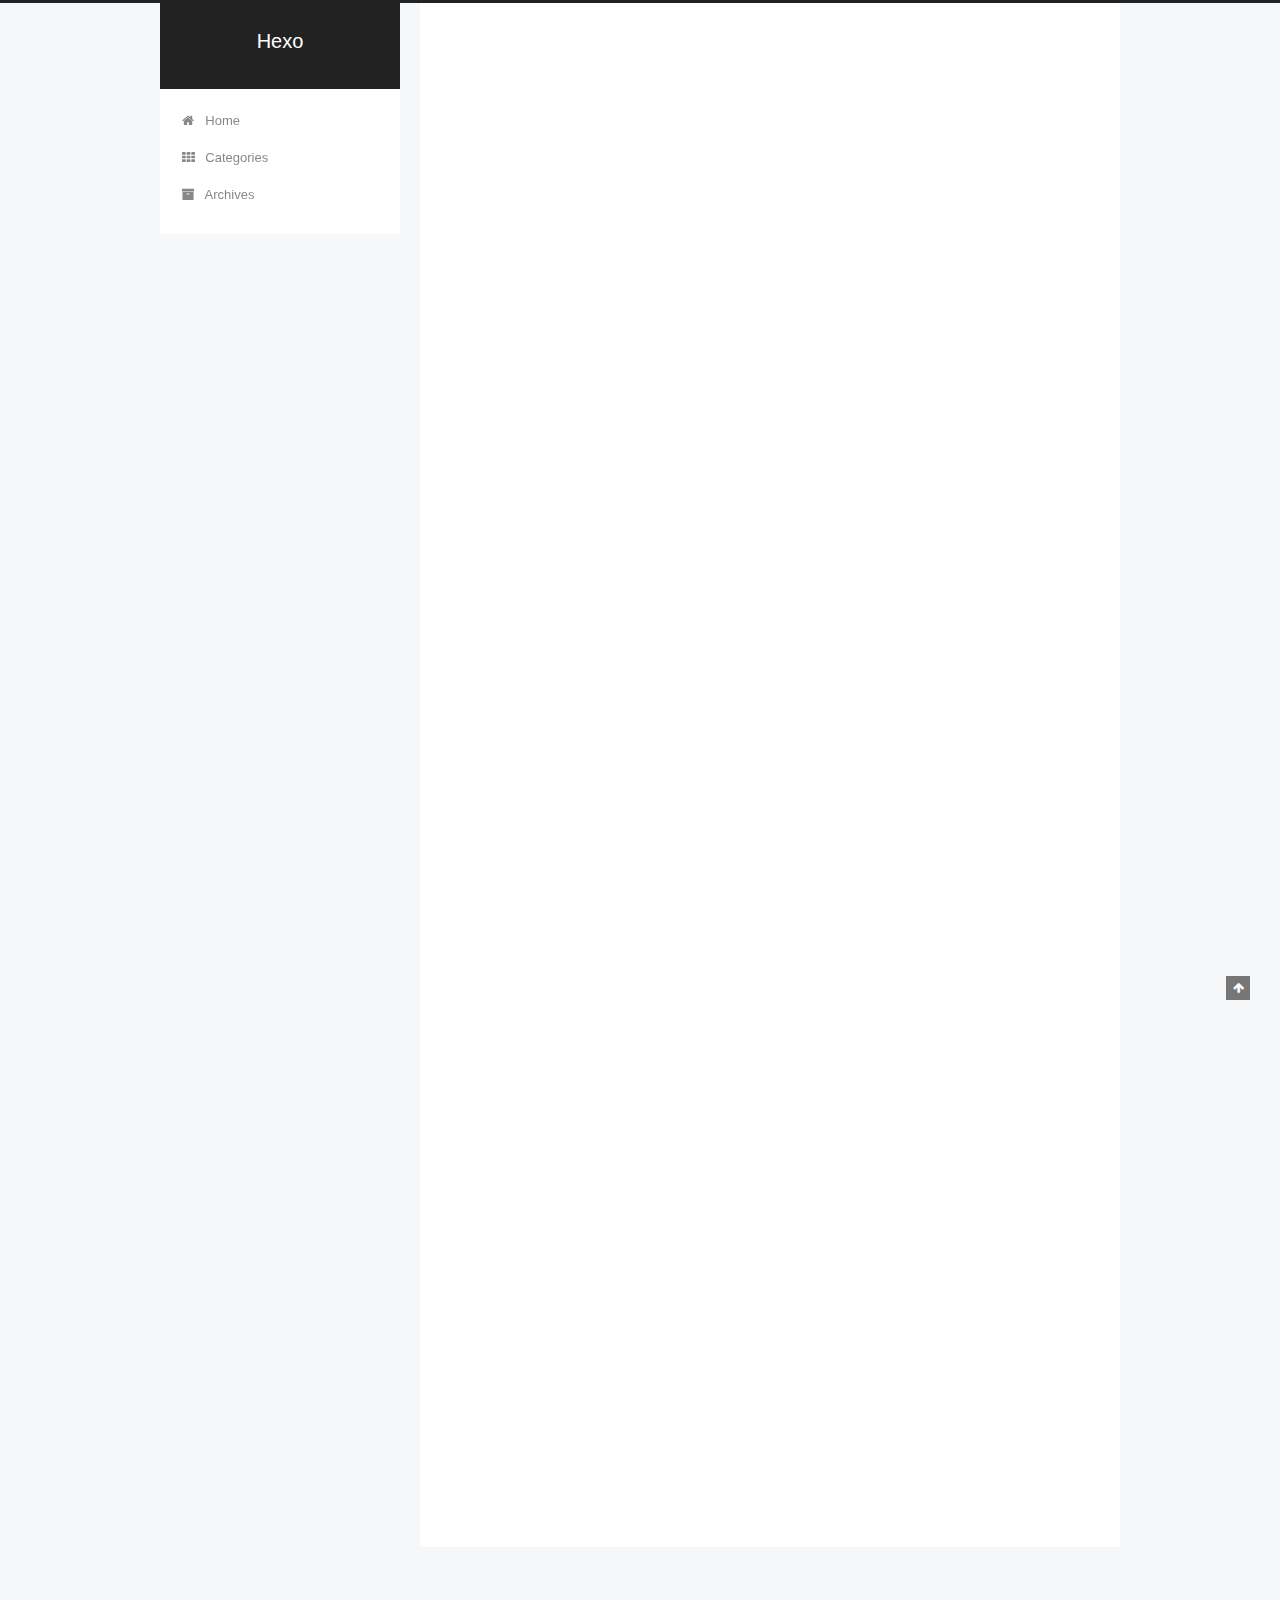
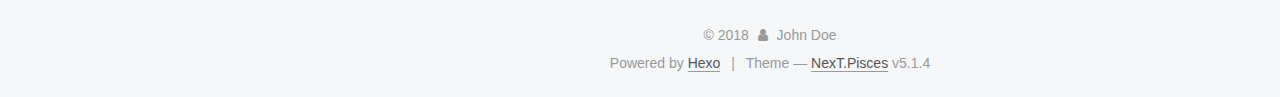
==== commit ebbb24d5: "two" ====
--- a/index.html
+++ b/index.html
@@ -5,7 +5,7 @@
   
 
 
-<html class="theme-next muse use-motion" lang="">
+<html class="theme-next pisces use-motion" lang="">
 <head>
   <meta charset="UTF-8"/>
 <meta http-equiv="X-UA-Compatible" content="IE=edge" />
@@ -93,7 +93,7 @@
   var NexT = window.NexT || {};
   var CONFIG = {
     root: '/',
-    scheme: 'Muse',
+    scheme: 'Pisces',
     version: '5.1.4',
     sidebar: {"position":"left","display":"post","offset":12,"b2t":false,"scrollpercent":false,"onmobile":false},
     fancybox: true,
@@ -187,6 +187,16 @@
         </li>
       
         
+        <li class="menu-item menu-item-categories">
+          <a href="/categories/" rel="section">
+            
+              <i class="menu-item-icon fa fa-fw fa-th"></i> <br />
+            
+            Categories
+          </a>
+        </li>
+      
+        
         <li class="menu-item menu-item-archives">
           <a href="/archives/" rel="section">
             
@@ -215,6 +225,148 @@
           <div id="content" class="content">
             
   <section id="posts" class="posts-expand">
+    
+      
+
+  
+
+  
+  
+  
+
+  <article class="post post-type-normal" itemscope itemtype="http://schema.org/Article">
+  
+  
+  
+  <div class="post-block">
+    <link itemprop="mainEntityOfPage" href="http://yoursite.com/2018/04/18/first/">
+
+    <span hidden itemprop="author" itemscope itemtype="http://schema.org/Person">
+      <meta itemprop="name" content="John Doe">
+      <meta itemprop="description" content="">
+      <meta itemprop="image" content="/images/avatar.gif">
+    </span>
+
+    <span hidden itemprop="publisher" itemscope itemtype="http://schema.org/Organization">
+      <meta itemprop="name" content="Hexo">
+    </span>
+
+    
+      <header class="post-header">
+
+        
+        
+          <h1 class="post-title" itemprop="name headline">
+                
+                <a class="post-title-link" href="/2018/04/18/first/" itemprop="url">first</a></h1>
+        
+
+        <div class="post-meta">
+          <span class="post-time">
+            
+              <span class="post-meta-item-icon">
+                <i class="fa fa-calendar-o"></i>
+              </span>
+              
+                <span class="post-meta-item-text">Posted on</span>
+              
+              <time title="Post created" itemprop="dateCreated datePublished" datetime="2018-04-18T14:31:44+08:00">
+                2018-04-18
+              </time>
+            
+
+            
+
+            
+          </span>
+
+          
+            <span class="post-category" >
+            
+              <span class="post-meta-divider">|</span>
+            
+              <span class="post-meta-item-icon">
+                <i class="fa fa-folder-o"></i>
+              </span>
+              
+                <span class="post-meta-item-text">In</span>
+              
+              
+                <span itemprop="about" itemscope itemtype="http://schema.org/Thing">
+                  <a href="/categories/隨筆/" itemprop="url" rel="index">
+                    <span itemprop="name">隨筆</span>
+                  </a>
+                </span>
+
+                
+                
+              
+            </span>
+          
+
+          
+            
+          
+
+          
+          
+
+          
+
+          
+
+          
+
+        </div>
+      </header>
+    
+
+    
+    
+    
+    <div class="post-body" itemprop="articleBody">
+
+      
+      
+
+      
+        
+          
+            <h3 id="自己來"><a href="#自己來" class="headerlink" title="自己來"></a>自己來</h3><figure class="highlight plain"><table><tr><td class="gutter"><pre><span class="line">1</span><br></pre></td><td class="code"><pre><span class="line">4/18</span><br></pre></td></tr></table></figure>
+
+          
+        
+      
+    </div>
+    
+    
+    
+
+    
+
+    
+
+    
+
+    <footer class="post-footer">
+      
+
+      
+
+      
+
+      
+      
+        <div class="post-eof"></div>
+      
+    </footer>
+  </div>
+  
+  
+  
+  </article>
+
+
     
       
 
@@ -391,12 +543,21 @@
               
                 <a href="/archives/">
               
-                  <span class="site-state-item-count">1</span>
+                  <span class="site-state-item-count">2</span>
                   <span class="site-state-item-name">posts</span>
                 </a>
               </div>
             
 
+            
+              
+              
+              <div class="site-state-item site-state-categories">
+                <a href="/categories/index.html">
+                  <span class="site-state-item-count">1</span>
+                  <span class="site-state-item-name">categories</span>
+                </a>
+              </div>
             
 
             
@@ -450,7 +611,7 @@
 
 
 
-  <div class="theme-info">Theme &mdash; <a class="theme-link" target="_blank" href="https://github.com/iissnan/hexo-theme-next">NexT.Muse</a> v5.1.4</div>
+  <div class="theme-info">Theme &mdash; <a class="theme-link" target="_blank" href="https://github.com/iissnan/hexo-theme-next">NexT.Pisces</a> v5.1.4</div>
 
 
 
@@ -550,6 +711,13 @@
   
   
 
+
+  <script type="text/javascript" src="/js/src/affix.js?v=5.1.4"></script>
+
+  <script type="text/javascript" src="/js/src/schemes/pisces.js?v=5.1.4"></script>
+
+
+
   
 
   
--- a/css/main.css
+++ b/css/main.css
@@ -189,7 +189,7 @@
   font-size: 14px;
   line-height: 2;
   color: #555;
-  background: #fff;
+  background: #f5f7f9;
 }
 @media (max-width: 767px) {
   body {
@@ -653,8 +653,8 @@
 @media (min-width: 992px) {
   .full-image.full-image.full-image.full-image {
     max-width: none;
-    width: 110%;
-    margin: 25px -5%;
+    width: 118%;
+    margin: 0 -9%;
   }
 }
 .blockquote-center,
@@ -940,11 +940,11 @@
   display: inline-block;
   padding: 0 20px;
   font-size: 14px;
-  color: #fff;
-  background: #222;
-  border: 2px solid #222;
+  color: #555;
+  background: #fff;
+  border: 2px solid #555;
   text-decoration: none;
-  border-radius: 0;
+  border-radius: 2px;
   transition-property: background-color;
   transition-duration: 0.2s;
   transition-timing-function: ease-in-out;
@@ -953,8 +953,8 @@
 }
 .btn:hover {
   border-color: #222;
-  color: #222;
-  background: #fff;
+  color: #fff;
+  background: #222;
 }
 .btn +.btn {
   margin: 0 0 8px 8px;
@@ -1066,7 +1066,7 @@
   width: 24px;
   background: #222;
   font-size: 12px;
-  opacity: 1;
+  opacity: 0.6;
   color: #fff;
   cursor: pointer;
   text-align: center;
@@ -1087,7 +1087,7 @@
   }
 }
 .back-to-top.back-to-top-on {
-  bottom: 19px;
+  bottom: 30px;
 }
 .header {
   background: transparent;
@@ -1136,7 +1136,7 @@
 .site-subtitle {
   margin-top: 10px;
   font-size: 13px;
-  color: #999;
+  color: #ddd;
 }
 .use-motion .brand {
   opacity: 0;
@@ -1209,7 +1209,8 @@
   transition-timing-function: ease-in-out;
   transition-delay: 0s;
 }
-.menu .menu-item a:hover {
+.menu .menu-item a:hover,
+.menu-item-active a {
   border-bottom-color: #222;
 }
 .menu .menu-item .fa {
@@ -1738,20 +1739,20 @@
   display: block;
   margin: 0 auto;
   padding: 2px;
-  max-width: 96px;
+  max-width: 120px;
   height: auto;
-  border: 2px solid #333;
+  border: 1px solid #eee;
 }
 .site-author-name {
-  margin: 5px 0 0;
+  margin: 0;
   text-align: center;
-  color: #f5f5f5;
-  font-weight: normal;
+  color: #222;
+  font-weight: 600;
 }
 .site-description {
-  margin-top: 5px;
+  margin-top: 0;
   text-align: center;
-  font-size: 14px;
+  font-size: 13px;
   color: #999;
 }
 .site-state {
@@ -1763,7 +1764,7 @@
 .site-state-item {
   display: inline-block;
   padding: 0 15px;
-  border-left: 1px solid #333;
+  border-left: 1px solid #eee;
 }
 .site-state-item:first-child {
   border-left: none;
@@ -1776,11 +1777,11 @@
   text-align: center;
   color: inherit;
   font-weight: 600;
-  font-size: 18px;
+  font-size: 16px;
 }
 .site-state-item-name {
   font-size: 13px;
-  color: inherit;
+  color: #999;
 }
 .feed-link {
   margin-top: 20px;
@@ -1822,7 +1823,7 @@
   width: 4px;
   height: 4px;
   border-radius: 50%;
-  background: #fffff0;
+  background: #faabff;
 }
 .links-of-blogroll {
   font-size: 13px;
@@ -1860,7 +1861,7 @@
   color: #555;
 }
 .sidebar-nav li:hover {
-  color: #f5f5f5;
+  color: #fc6423;
 }
 .page-post-detail .sidebar-nav-toc {
   padding: 0 5px;
@@ -1869,11 +1870,11 @@
   margin-left: 10px;
 }
 .sidebar-nav .sidebar-nav-active {
-  color: #87daff;
-  border-bottom-color: #87daff;
+  color: #fc6423;
+  border-bottom-color: #fc6423;
 }
 .sidebar-nav .sidebar-nav-active:hover {
-  color: #87daff;
+  color: #fc6423;
 }
 .sidebar-panel {
   display: none;
@@ -1906,12 +1907,12 @@
   transition-timing-function: ease-in-out;
   transition-delay: 0s;
   transition-property: all;
-  color: #999;
-  border-bottom-color: #555;
+  color: #666;
+  border-bottom-color: #ccc;
 }
 .post-toc ol a:hover {
-  color: #ccc;
-  border-bottom-color: #ccc;
+  color: #000;
+  border-bottom-color: #000;
 }
 .post-toc .nav-item {
   overflow: hidden;
@@ -1933,14 +1934,14 @@
   display: block;
 }
 .post-toc .nav .active > a {
-  color: #87daff;
-  border-bottom-color: #87daff;
+  color: #fc6423;
+  border-bottom-color: #fc6423;
 }
 .post-toc .nav .active-current > a {
-  color: #87daff;
+  color: #fc6423;
 }
 .post-toc .nav .active-current > a:hover {
-  color: #87daff;
+  color: #fc6423;
 }
 .footer {
   font-size: 14px;
@@ -2345,6 +2346,16 @@
   transform: translate(-50%, -50%);
   color: #ccc;
 }
+@media (min-width: 768px) and (max-width: 991px) {
+  .busuanzi-count {
+    width: auto;
+  }
+}
+@media (max-width: 767px) {
+  .busuanzi-count {
+    width: auto;
+  }
+}
 .site-uv,
 .site-pv,
 .page-pv {
@@ -2580,83 +2591,403 @@
   }
 }
 .page-post-detail .sidebar-toggle-line {
-  background: #87daff;
+  background: #fc6423;
 }
 .page-post-detail .comments {
   overflow: hidden;
 }
-@media (max-width: 767px) {
-  .header-inner,
-  .container .main-inner,
+.header {
+  position: relative;
+  margin: 0 auto;
+  width: 960px;
+}
+@media (min-width: 768px) and (max-width: 991px) {
+  .header {
+    width: auto;
+  }
+}
+@media (max-width: 767px) {
+  .header {
+    width: auto;
+  }
+}
+.header-inner {
+  position: absolute;
+  top: 0;
+  overflow: hidden;
+  padding: 0;
+  width: 240px;
+  background: #fff;
+  box-shadow: initial;
+  border-radius: initial;
+}
+@media (min-width: 1600px) {
+  .container .header-inner {
+    width: 240px;
+  }
+}
+@media (min-width: 768px) and (max-width: 991px) {
+  .header-inner {
+    position: relative;
+    width: auto;
+    border-radius: initial;
+  }
+}
+@media (max-width: 767px) {
+  .header-inner {
+    position: relative;
+    width: auto;
+    border-radius: initial;
+  }
+}
+.main:before,
+.main:after {
+  content: " ";
+  display: table;
+}
+.main:after {
+  clear: both;
+}
+@media (min-width: 768px) and (max-width: 991px) {
+  .main {
+    padding-bottom: 100px;
+  }
+}
+@media (max-width: 767px) {
+  .main {
+    padding-bottom: 100px;
+  }
+}
+.container .main-inner {
+  width: 960px;
+}
+@media (min-width: 768px) and (max-width: 991px) {
+  .container .main-inner {
+    width: auto;
+  }
+}
+@media (max-width: 767px) {
+  .container .main-inner {
+    width: auto;
+  }
+}
+.content-wrap {
+  float: right;
+  box-sizing: border-box;
+  padding: 40px;
+  width: 700px;
+  background: #fff;
+  min-height: 700px;
+  box-shadow: initial;
+  border-radius: initial;
+}
+@media (min-width: 768px) and (max-width: 991px) {
+  .content-wrap {
+    width: 100%;
+    padding: 20px;
+    border-radius: initial;
+  }
+}
+@media (max-width: 767px) {
+  .content-wrap {
+    width: 100%;
+    padding: 20px;
+    min-height: auto;
+    border-radius: initial;
+  }
+}
+.sidebar {
+  position: static;
+  float: left;
+  margin-top: 300px;
+  width: 240px;
+  background: #f5f7f9;
+  box-shadow: none;
+}
+@media (min-width: 768px) and (max-width: 991px) {
+  .sidebar {
+    display: none;
+  }
+}
+@media (max-width: 767px) {
+  .sidebar {
+    display: none;
+  }
+}
+.sidebar-toggle {
+  display: none;
+}
+.footer-inner {
+  width: 960px;
+  padding-left: 260px;
+}
+@media (min-width: 768px) and (max-width: 991px) {
   .footer-inner {
     width: auto;
-  }
-}
-embed {
-  display: block;
-  margin: 0px auto 25px auto;
-}
-.custom-logo .site-meta-headline {
-  text-align: center;
-}
-.custom-logo .brand {
+    padding-left: 0 !important;
+    padding-right: 0 !important;
+  }
+}
+@media (max-width: 767px) {
+  .footer-inner {
+    width: auto;
+    padding-left: 0 !important;
+    padding-right: 0 !important;
+  }
+}
+.sidebar-position-right .header-inner {
+  right: 0;
+}
+.sidebar-position-right .content-wrap {
+  float: left;
+}
+.sidebar-position-right .sidebar {
+  float: right;
+}
+.sidebar-position-right .footer-inner {
+  padding-left: 0;
+  padding-right: 260px;
+}
+.site-brand-wrapper {
+  position: relative;
+}
+.site-meta {
+  padding: 20px 0;
+  color: #fff;
+  background: #222;
+}
+@media (min-width: 768px) and (max-width: 991px) {
+  .site-meta {
+    box-shadow: 0 0 16px rgba(0,0,0,0.5);
+  }
+}
+@media (max-width: 767px) {
+  .site-meta {
+    box-shadow: 0 0 16px rgba(0,0,0,0.5);
+  }
+}
+.brand {
+  padding: 0;
   background: none;
 }
-.custom-logo .site-title {
-  margin: 10px auto 0;
-  font-size: 24px;
-  color: #222;
-}
-.custom-logo .site-title a {
-  border: none;
-}
-.custom-logo-image {
-  margin: 0 auto;
-  padding: 5px;
-  max-width: 150px;
-  background: #fff;
-}
-@media (max-width: 767px) {
-  .site-nav {
-    position: absolute;
-    left: 0;
-    top: 52px;
-    margin: 0;
-    width: 100%;
-    padding: 0;
-    background: #fff;
-    border-bottom: 1px solid #ddd;
-    z-index: 1030;
-  }
-}
-@media (max-width: 767px) {
-  .menu {
-    text-align: left;
-  }
-}
-@media (max-width: 767px) {
-  .menu .menu-item {
-    display: block;
-    margin: 0 10px;
-    vertical-align: top;
-  }
-}
-@media (max-width: 767px) {
-  .menu .menu-item br {
-    display: none;
-  }
-}
-@media (max-width: 767px) {
-  .menu .menu-item a {
-    padding: 5px 10px;
-  }
-}
-.menu .menu-item .fa {
-  margin-right: 0;
+.brand:hover {
+  color: #fff;
+}
+.site-subtitle {
+  margin: 10px 10px 0;
+  font-weight: initial;
 }
 .site-search form {
   display: none;
 }
+.site-nav {
+  border-top: none;
+}
+@media (min-width: 768px) and (max-width: 991px) {
+  .site-nav {
+    display: none !important;
+  }
+}
+@media (min-width: 768px) and (max-width: 991px) {
+  .site-nav-on {
+    display: block !important;
+  }
+}
+.menu .menu-item {
+  display: block;
+  margin: 0;
+}
+.menu .menu-item a {
+  position: relative;
+  box-sizing: border-box;
+  padding: 5px 20px;
+  text-align: left;
+  line-height: inherit;
+  transition-property: background-color;
+  transition-duration: 0.2s;
+  transition-timing-function: ease-in-out;
+  transition-delay: 0s;
+}
+.menu .menu-item a:hover,
+.menu-item-active a {
+  background: #f9f9f9;
+  border-bottom-color: #fff;
+}
+.menu .menu-item br {
+  display: none;
+}
+.menu-item-active a:after {
+  content: " ";
+  position: absolute;
+  top: 50%;
+  margin-top: -3px;
+  right: 15px;
+  width: 6px;
+  height: 6px;
+  border-radius: 50%;
+  background-color: #bbb;
+}
+.btn-bar {
+  background-color: #fff;
+}
+.site-nav-toggle {
+  left: 20px;
+  top: 50%;
+  -webkit-transform: translateY(-50%);
+  -webkit-transform: translateY(-50%);
+  -moz-transform: translateY(-50%);
+  -ms-transform: translateY(-50%);
+  -o-transform: translateY(-50%);
+  transform: translateY(-50%);
+}
+@media (min-width: 768px) and (max-width: 991px) {
+  .site-nav-toggle {
+    display: block;
+  }
+}
+.use-motion .sidebar .motion-element {
+  opacity: 1;
+}
+.sidebar {
+  margin-left: -100%;
+  right: auto;
+  bottom: auto;
+  -webkit-transform: none;
+}
+.sidebar-inner {
+  box-sizing: border-box;
+  width: 240px;
+  color: #555;
+  background: #fff;
+  box-shadow: initial;
+  border-radius: initial;
+  opacity: 0;
+}
+.sidebar-inner.affix {
+  position: fixed;
+  top: 12px;
+}
+.sidebar-inner.affix-bottom {
+  position: absolute;
+}
+.site-overview {
+  text-align: left;
+}
+.site-author:before,
+.site-author:after {
+  content: " ";
+  display: table;
+}
+.site-author:after {
+  clear: both;
+}
+.sidebar a {
+  color: #555;
+}
+.sidebar a:hover {
+  color: #222;
+}
+.site-state-item {
+  padding: 0 10px;
+}
+.links-of-author-item a:before {
+  display: none;
+}
+.links-of-author-item a {
+  border-bottom: none;
+  text-decoration: underline;
+}
+.feed-link {
+  border-top: 1px dotted #ccc;
+  border-bottom: 1px dotted #ccc;
+  text-align: center;
+}
+.feed-link a {
+  display: block;
+  color: #fc6423;
+  border: none;
+}
+.feed-link a:hover {
+  background: none;
+  color: #e34603;
+}
+.feed-link a:hover i {
+  color: #e34603;
+}
+.links-of-author {
+  display: flex;
+  flex-wrap: wrap;
+  justify-content: center;
+}
+.links-of-author-item {
+  margin: 5px 0 0;
+  width: 50%;
+}
+.links-of-author-item a {
+  max-width: 216px;
+  box-sizing: border-box;
+  display: inline-block;
+  margin-right: 0;
+  margin-bottom: 0;
+  padding: 0 5px;
+  overflow: hidden;
+  white-space: nowrap;
+  text-overflow: ellipsis;
+}
+.links-of-author-item a {
+  display: block;
+  text-decoration: none;
+}
+.links-of-author-item a:hover {
+  border-radius: 4px;
+  background: #eee;
+}
+.links-of-author-item .fa {
+  margin-right: 2px;
+  font-size: 16px;
+}
+.links-of-author-item .fa-globe {
+  font-size: 15px;
+}
+.links-of-blogroll {
+  text-align: center;
+  margin-top: 20px;
+  padding: 3px 0 0;
+  border-top: 1px dotted #ccc;
+}
+.links-of-blogroll-title {
+  margin-top: 0;
+}
+.links-of-blogroll-item {
+  padding: 0;
+}
+.links-of-blogroll-inline:before,
+.links-of-blogroll-inline:after {
+  content: " ";
+  display: table;
+}
+.links-of-blogroll-inline:after {
+  clear: both;
+}
 .links-of-blogroll-inline .links-of-blogroll-item {
-  display: inline-block;
-}
+  margin: 5px 0 0;
+  width: 50%;
+  display: inline-block;
+  width: unset;
+}
+.links-of-blogroll-inline .links-of-blogroll-item a {
+  max-width: 216px;
+  box-sizing: border-box;
+  display: inline-block;
+  margin-right: 0;
+  margin-bottom: 0;
+  padding: 0 5px;
+  overflow: hidden;
+  white-space: nowrap;
+  text-overflow: ellipsis;
+}
+@media (max-width: 767px) {
+  .post-body {
+    text-align: justify;
+  }
+}
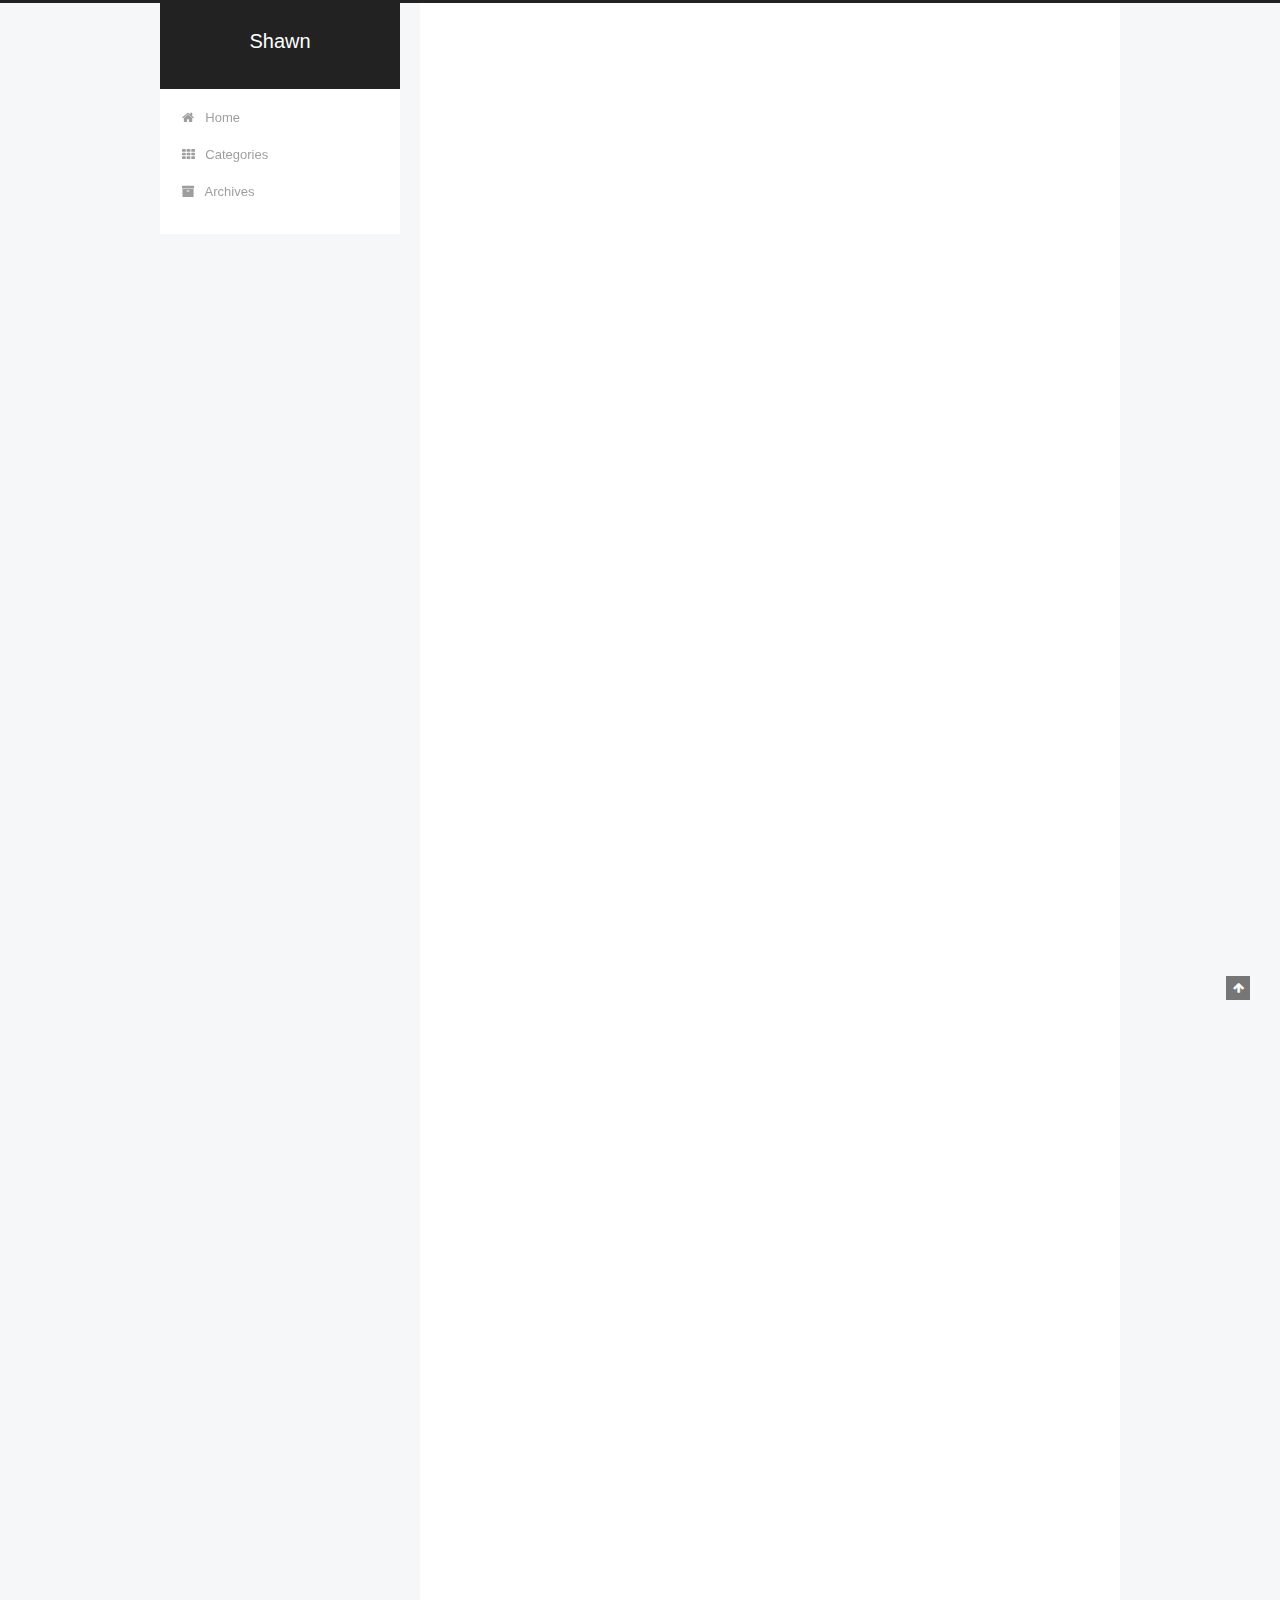
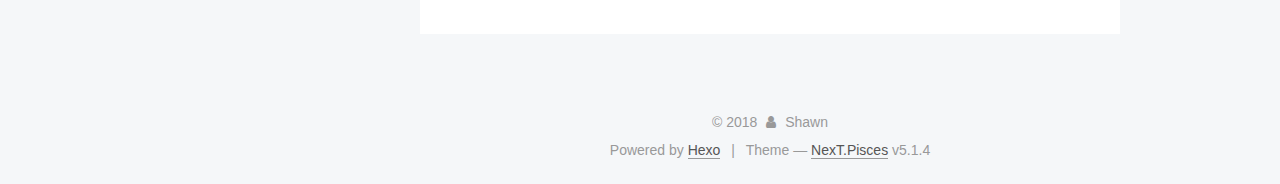
==== commit 528b07cf: "two" ====
--- a/index.html
+++ b/index.html
@@ -80,12 +80,12 @@
 
 
 <meta property="og:type" content="website">
-<meta property="og:title" content="Hexo">
+<meta property="og:title" content="Shawn">
 <meta property="og:url" content="http://yoursite.com/index.html">
-<meta property="og:site_name" content="Hexo">
+<meta property="og:site_name" content="Shawn">
 <meta property="og:locale" content="default">
 <meta name="twitter:card" content="summary">
-<meta name="twitter:title" content="Hexo">
+<meta name="twitter:title" content="Shawn">
 
 
 
@@ -121,7 +121,7 @@
 
 
 
-  <title>Hexo</title>
+  <title>Shawn</title>
   
 
 
@@ -152,7 +152,7 @@
     <div class="custom-logo-site-title">
       <a href="/"  class="brand" rel="start">
         <span class="logo-line-before"><i></i></span>
-        <span class="site-title">Hexo</span>
+        <span class="site-title">Shawn</span>
         <span class="logo-line-after"><i></i></span>
       </a>
     </div>
@@ -242,13 +242,13 @@
     <link itemprop="mainEntityOfPage" href="http://yoursite.com/2018/04/18/first/">
 
     <span hidden itemprop="author" itemscope itemtype="http://schema.org/Person">
-      <meta itemprop="name" content="John Doe">
+      <meta itemprop="name" content="Shawn">
       <meta itemprop="description" content="">
       <meta itemprop="image" content="/images/avatar.gif">
     </span>
 
     <span hidden itemprop="publisher" itemscope itemtype="http://schema.org/Organization">
-      <meta itemprop="name" content="Hexo">
+      <meta itemprop="name" content="Shawn">
     </span>
 
     
@@ -258,7 +258,7 @@
         
           <h1 class="post-title" itemprop="name headline">
                 
-                <a class="post-title-link" href="/2018/04/18/first/" itemprop="url">first</a></h1>
+                <a class="post-title-link" href="/2018/04/18/first/" itemprop="url">第一篇文章</a></h1>
         
 
         <div class="post-meta">
@@ -293,8 +293,8 @@
               
               
                 <span itemprop="about" itemscope itemtype="http://schema.org/Thing">
-                  <a href="/categories/隨筆/" itemprop="url" rel="index">
-                    <span itemprop="name">隨筆</span>
+                  <a href="/categories/hexo/" itemprop="url" rel="index">
+                    <span itemprop="name">hexo</span>
                   </a>
                 </span>
 
@@ -332,7 +332,7 @@
       
         
           
-            <h3 id="自己來"><a href="#自己來" class="headerlink" title="自己來"></a>自己來</h3><figure class="highlight plain"><table><tr><td class="gutter"><pre><span class="line">1</span><br></pre></td><td class="code"><pre><span class="line">4/18</span><br></pre></td></tr></table></figure>
+            <h3 id="如何使用GitHub-Hexo"><a href="#如何使用GitHub-Hexo" class="headerlink" title="如何使用GitHub+Hexo"></a>如何使用GitHub+Hexo</h3><h6 id="tags-github-hexo"><a href="#tags-github-hexo" class="headerlink" title="tags: github hexo"></a>tags: <code>github</code> <code>hexo</code></h6><p>為什麼用Hexo,一個方便使用的套件<br><strong><a href="https://hexo.io/zh-tw/docs/index.html" target="_blank" rel="noopener">官方連接</a></strong><br>這裡介紹了很多的用法,是中文的,很容易上手</p>
 
           
         
@@ -384,13 +384,13 @@
     <link itemprop="mainEntityOfPage" href="http://yoursite.com/2018/04/17/hello-world/">
 
     <span hidden itemprop="author" itemscope itemtype="http://schema.org/Person">
-      <meta itemprop="name" content="John Doe">
+      <meta itemprop="name" content="Shawn">
       <meta itemprop="description" content="">
       <meta itemprop="image" content="/images/avatar.gif">
     </span>
 
     <span hidden itemprop="publisher" itemscope itemtype="http://schema.org/Organization">
-      <meta itemprop="name" content="Hexo">
+      <meta itemprop="name" content="Shawn">
     </span>
 
     
@@ -532,7 +532,7 @@
         <div class="site-overview">
           <div class="site-author motion-element" itemprop="author" itemscope itemtype="http://schema.org/Person">
             
-              <p class="site-author-name" itemprop="name">John Doe</p>
+              <p class="site-author-name" itemprop="name">Shawn</p>
               <p class="site-description motion-element" itemprop="description"></p>
           </div>
 
@@ -597,7 +597,7 @@
   <span class="with-love">
     <i class="fa fa-user"></i>
   </span>
-  <span class="author" itemprop="copyrightHolder">John Doe</span>
+  <span class="author" itemprop="copyrightHolder">Shawn</span>
 
   
 </div>
--- a/css/main.css
+++ b/css/main.css
@@ -1823,7 +1823,7 @@
   width: 4px;
   height: 4px;
   border-radius: 50%;
-  background: #faabff;
+  background: #c6ff67;
 }
 .links-of-blogroll {
   font-size: 13px;
